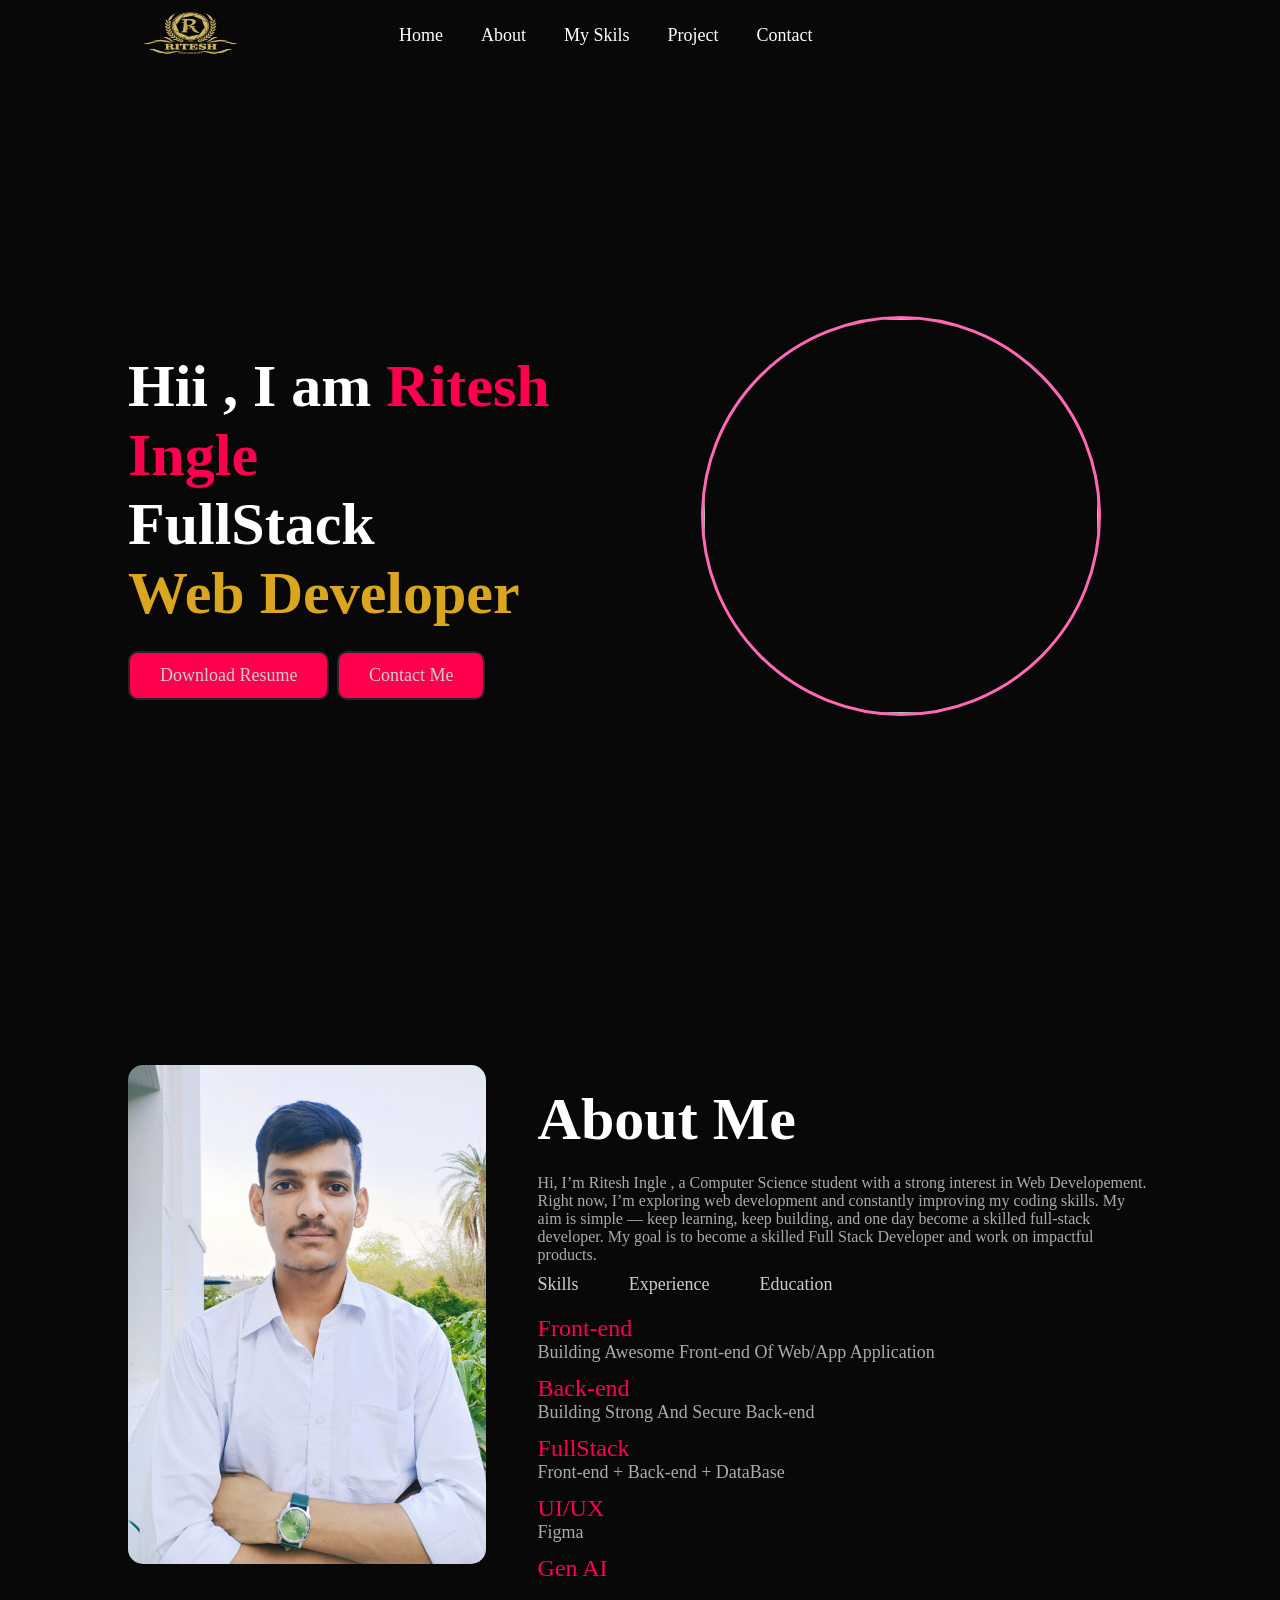
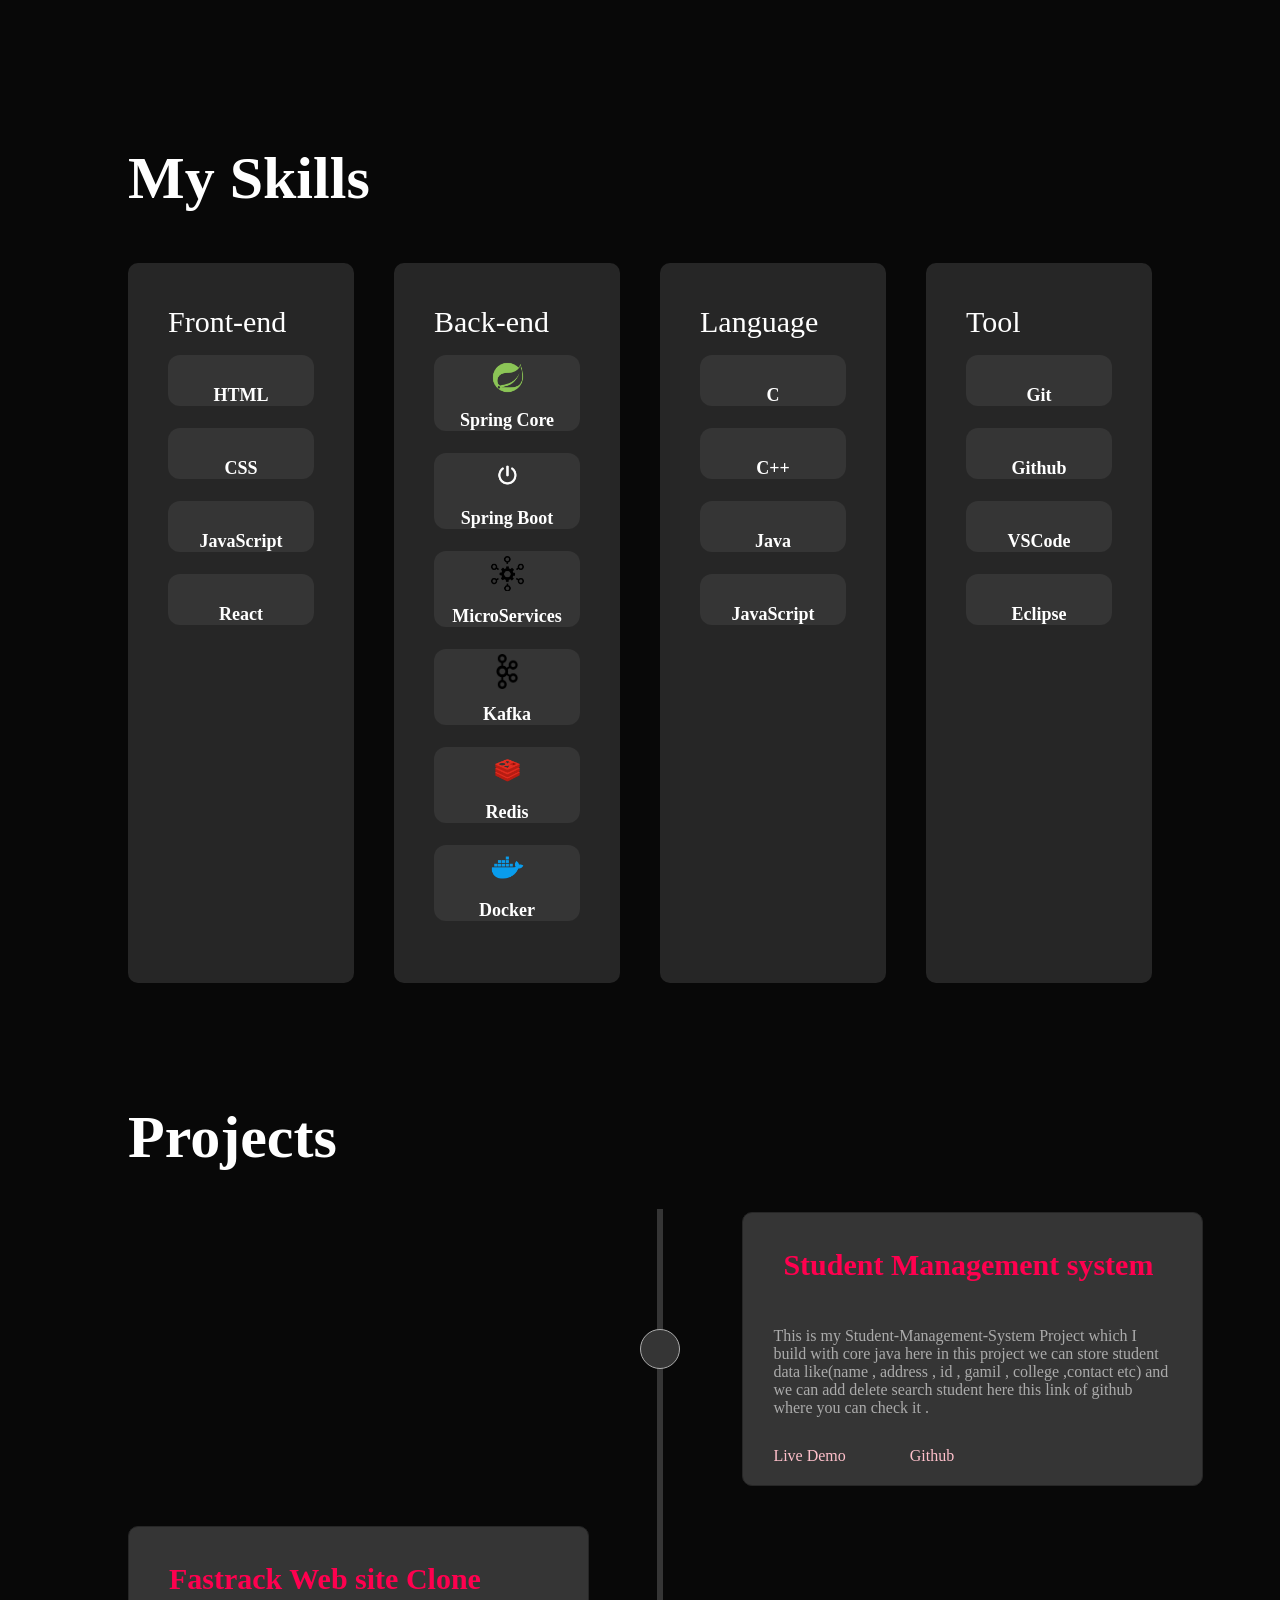
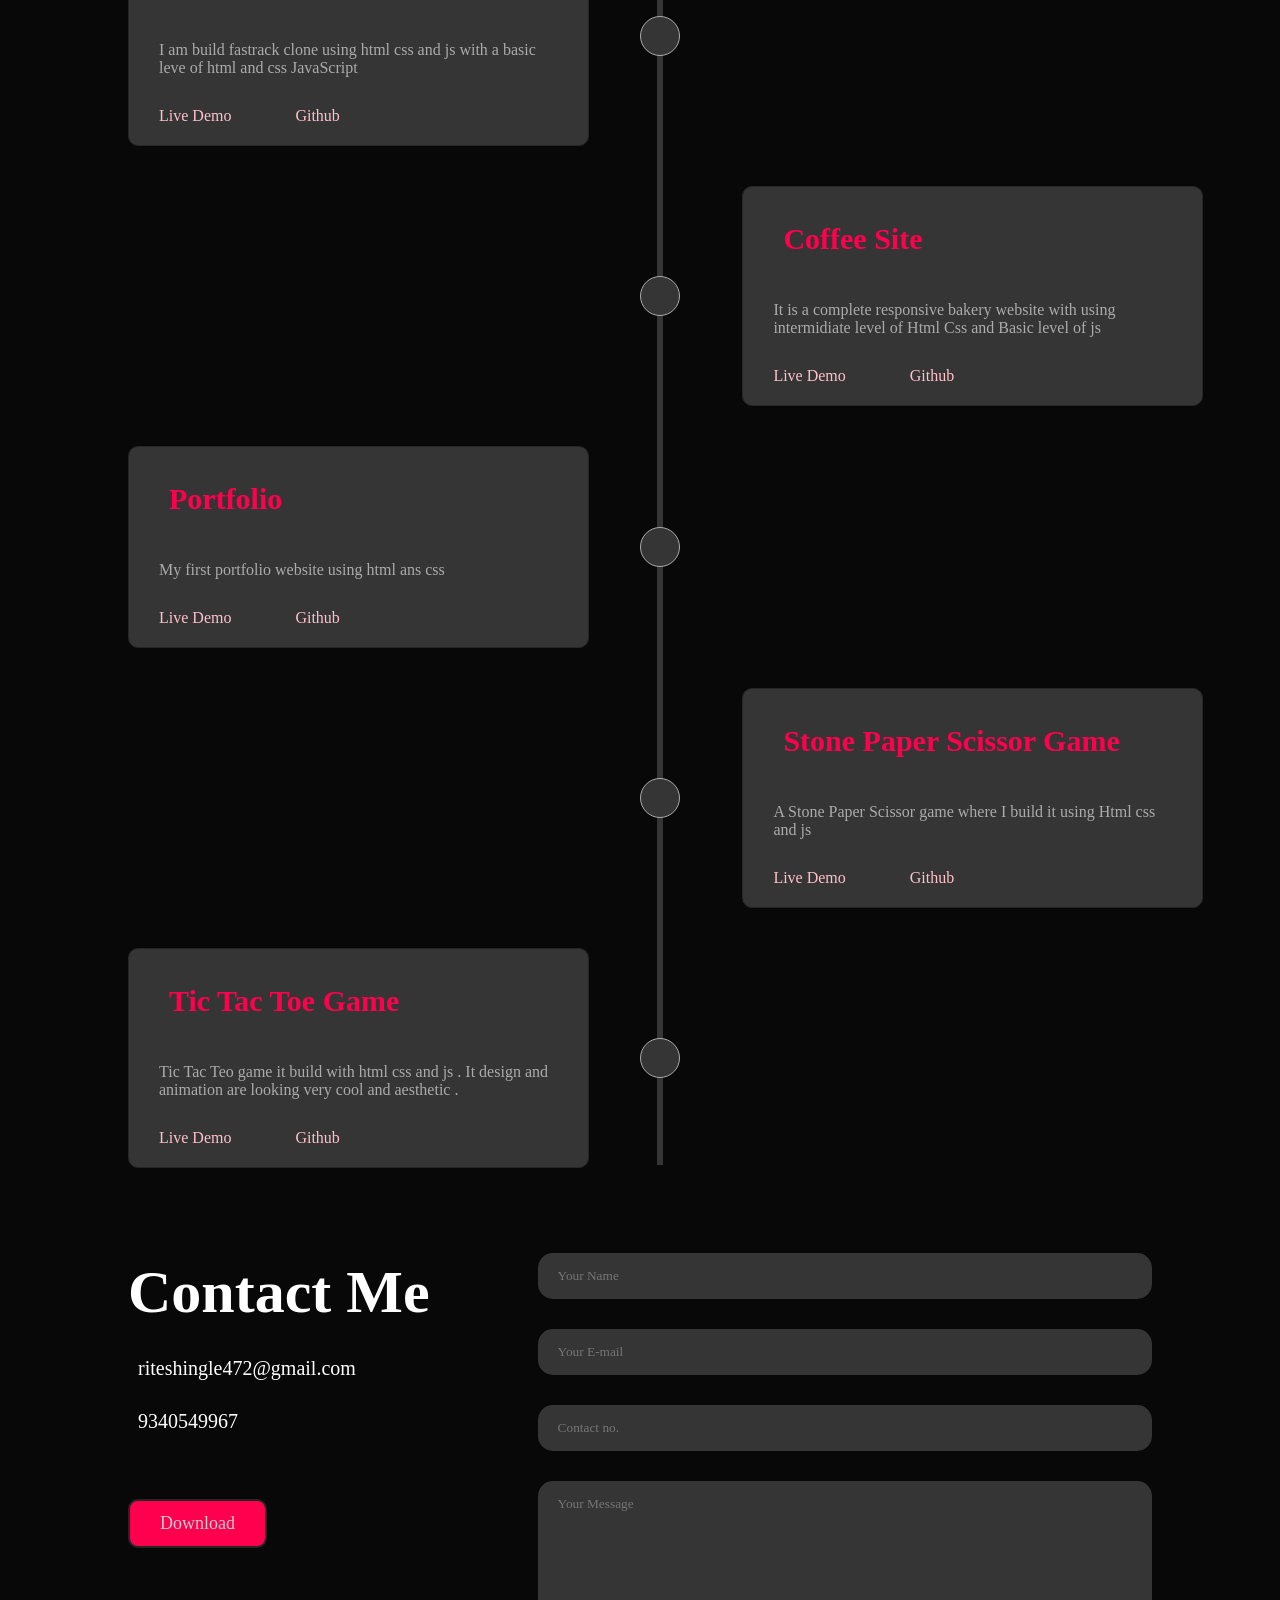
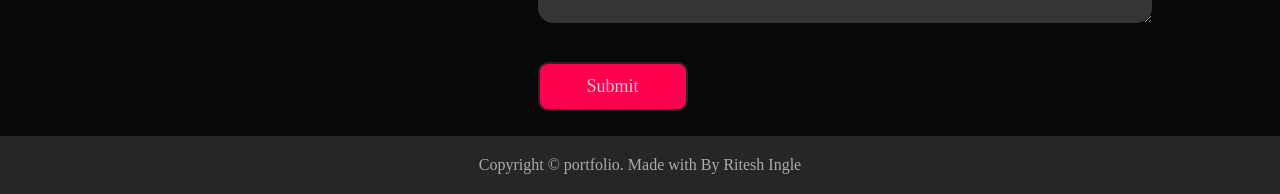
==== Index.html @ ca74f920 "Complete responsive portfolio" ====
<!DOCTYPE html>
<html lang="en">

<head>
    <meta charset="UTF-8">
    <meta name="viewport" content="width=device-width, initial-scale=1.0">
    <title>Ritesh Ingle Personal Portfolio</title>
    <link rel="stylesheet" href="style.css">
    <link rel="stylesheet" href="https://cdnjs.cloudflare.com/ajax/libs/font-awesome/7.0.0/css/all.min.css"
        integrity="sha512-DxV+EoADOkOygM4IR9yXP8Sb2qwgidEmeqAEmDKIOfPRQZOWbXCzLC6vjbZyy0vPisbH2SyW27+ddLVCN+OMzQ=="
        crossorigin="anonymous" referrerpolicy="no-referrer" />
</head>

<body class="dark">
    <header id="nav">
            <nav>
                <img src="images/logo.png" class="logo">
                <ul>
                    <i class="fa-solid fa-xmark hide" id="close-nav"></i>
                    <li><a href="#header">Home</a></li>
                    <li><a href="#about">About</a></li>
                    <li><a href="#skill">My Skils</a></li>
                    <li><a href="#projects">Project</a></li>
                    <li><a href="#contact">Contact</a></li>
                </ul>
                <button><i class="fa-solid fa-sun"></i></i class="fa-solid fa-moon"> <i></i></button>
                <div id="hamburger">
                    <i class="fa-solid fa-bars hide"></i>
                </div>
            </nav>
    </header>
    <!-- MAin content -->
    <main>
        <!-- ----------Front ---------- -->
        <div id="header">
            <div class="container">
                <div class="header-text">
                    <h1>Hii , I am <span>Ritesh Ingle</span><br>FullStack<span><br>Web Developer</span></h1>
                    <button class="btn">Download Resume</button>
                    <a href="#contact"><button class="btn">Contact Me</button></a>
                </div>
                <div class="photo">
                    <img src="images/user.jpg" alt="">
                </div>
            </div>
        </div>
        <!-- About -->
        <div id="about">
            <div class="container">
                <div class="row">
                    <div class="about-col-1" id="about-col-1">
                        <img src="images/u.jpg" alt="">
                    </div>
                    <div class="about-col-2">
                        <h1 class="sub-title">About Me</h1>
                        <p>Hi, I’m Ritesh Ingle , a Computer Science student with a strong interest in Web Developement. <br>
                            Right now, I’m exploring web development and constantly improving my coding skills. My aim is simple — keep learning, keep building, and one day become a skilled full-stack developer.
                            My goal is to become a skilled Full Stack Developer and work on impactful products.
                        </p>
                        <div class="tab-title" id="tab-title">
                            <p class="tab-links active-link" onclick="tabs('skills')">Skills</p>
                            <p class="tab-links" onclick="tabs('experience')">Experience</p>
                            <p class="tab-links" onclick="tabs('education')">Education</p>
                        </div>
                        <div class="tab-content" id="tab-content">
                            <ul id="skills" class="tab-hide active-tab">
                                <li><span>Front-end</span> <br> Building Awesome Front-end Of Web/App Application</li>
                                <li><span>Back-end </span><br> Building Strong And Secure Back-end</li>
                                <li><span>FullStack</span><br>Front-end + Back-end + DataBase</li>
                                <li><span>UI/UX</span><br> Figma</li>
                                <li><span>Gen AI</span><br></li>
                            </ul>
                            <ul id="experience" class="tab-hide">
                                <li><span>Learning</span></li>
                            </ul>
                            <ul id="education" class="tab-hide">
                                <li><span>Gaurav Vaibhav Higher Secondary School</span><br>10 <sup>th</sup> : 54%</li>
                                <li><span>Shri Ashoka Vidya Niketan</span><br> 12 <sup>th</sup> : 68%</li>
                                <li><span>Renaissance University</span> : BCA <br> CGPP : 8.1</li>
                            </ul>

                        </div>
                    </div>
                </div>

            </div>
        </div>

        <!-- ----------Skills------------- -->

        <div id="skill">
            <div class="container">
                <h1 class="sub-title">My Skills<h1>
                    <div class="skill-list">
                        <div class="skill-container">
                             <h2>Front-end <i class="fa-solid fa-code"></i></h2>
                            <div>
                                <i class="fa-brands fa-html5"></i>
                                <h3>HTML</h3>
                            </div>
                            <div>
                                <i class="fa-brands fa-css"></i>
                                <h3>CSS</h3>
                            </div>
                            <div>
                                <i class="fa-brands fa-square-js"></i>
                                <h3>JavaScript</h3>
                            </div>
                            <div>
                                <i class="fa-brands fa-react"></i>
                                <h3>React</h3>
                            </div>
                        </div>
                        <div class="skill-container">
                            <h2>Back-end <i class="fa-solid fa-laptop"></i></h2>
                            <div>
                                <img src="images/springcore.png" alt="">
                                <h3>Spring Core</h3>
                            </div>
                            <div>
                                <img src="images/springboot.png" alt="">
                                <h3>Spring Boot</h3>
                            </div>
                            <div>
                                <img src="images/microservices.png" alt="">
                                <h3>MicroServices</h3>
                            </div>
                            <div>
                                <img src="images/kafka-logo.png" alt="">
                                <h3>Kafka</h3>
                            </div>
                            <div>
                                <img src="images/redis.png" alt="">
                                <h3>Redis</h3>
                            </div>
                            <div>
                                <img src="images/docker.png" alt="">
                                <h3>Docker</h3>
                            </div>
                        </div>
                        <div class="skill-container">
                           <h2>Language <i class="fa-solid fa-laptop"></i></h2>
                            <div>
                                <i class="fa-brands fa-c"></i>
                                <h3>C</h3>
                            </div>
                            <div>
                                <i class="fa-solid fa-code"></i>
                                <h3>C++</h3>
                            </div>
                            <div>
                                <i class="fa-brands fa-java"></i>
                                <h3>Java</h3>
                            </div>
                             <div>
                                <i class="fa-brands fa-square-js"></i>
                                <h3>JavaScript</h3>
                            </div>
                        </div>
                        <div class="skill-container">
                            <h2>Tool <i class="fa-solid fa-laptop"></i></h2>
                            <div>
                                <i class="fa-brands fa-git-alt"></i>
                                <h3>Git</h3>
                            </div>
                            <div>
                                <i class="fa-brands fa-github"></i>
                                <h3>Github</h3>
                            </div>
                            <div>
                                <i class="fa-solid fa-code"></i>
                                <h3>VSCode</h3>
                            </div>
                            <div>
                                <i class="fa-solid fa-ellipsis"></i>
                                <h3>Eclipse</h3>
                            </div>
                         </div>
                    </div>
            </div>
        </div>

        <!-- --------------------Projects-------------------- -->

        <div id="projects">
            <div class="container">
                <h1 class="sub-title">Projects</h1>
                <div class="project-list">
                    <div class="time-line">
                        <div class="text-box left">
                            <h2>Student Management system</h2>
                            <p>This is my Student-Management-System Project which I build with core java here in this project we can store student data like(name , address , id , gamil , college ,contact etc) and we can add delete search student here this link of github where you can check it .
                            </p>
                            <a href="https://github.com/riteshingle472/Student-Management-System.git"><i class="fa-solid fa-arrow-up-right-from-square"></i> Live Demo</a>
                            <a href="https://github.com/riteshingle472/Student-Management-System.git"><i class="fa-brands fa-github"></i> Github</a>
                        </div>
                        <div class="circle"></div>
                    </div>
                    <div class="time-line">
                        <div class="text-box right">
                            <h2>Fastrack Web site Clone</h2>

                            <p>I am build fastrack clone using html css and js with a basic leve of html and css JavaScript</p>

                            <a href="https://github.com/riteshingle472/E-commerce-Website-Fastrack-Clone-Website-.git"></i> Live Demo</a>
                            <a href="https://github.com/riteshingle472/E-commerce-Website-Fastrack-Clone-Website-.git"><i
                                    class="fa-brands fa-github"></i> Github</a>
                        </div>
                        <div class="circle"></div>
                    </div>
                    <div class="time-line">
                        <div class="text-box left">
                            <h2>Coffee Site</h2>

                            <p>It is a complete responsive bakery website with using intermidiate level of Html Css and Basic level of js</p>

                            <a href="https://github.com/riteshingle472/Coffee-Site.git"><i class="fa-solid fa-arrow-up-right-from-square"></i> Live Demo</a>
                            <a href="https://github.com/riteshingle472/Coffee-Site.git"><i class="fa-brands fa-github"></i> Github</a>
                        </div>
                        <div class="circle"></div>
                    </div>
                    <div class="time-line">
                        <div class="text-box right">
                            <h2>Portfolio</h2>

                            <p>My first portfolio website using html ans css</p>

                            <a href="https://github.com/riteshingle472/My-Portfolio.git"><i class="fa-solid fa-arrow-up-right-from-square"></i> Live Demo</a>
                            <a href="https://github.com/riteshingle472/My-Portfolio.git"><i class="fa-brands fa-github"></i> Github</a>
                        </div>
                        <div class="circle"></div>
                    </div>
                    <div class="time-line">
                        <div class="text-box left">
                            <h2>Stone Paper Scissor Game</h2>

                            <p>A Stone Paper Scissor game where I build it using Html css and js</p>

                            <a href="https://github.com/riteshingle472/Stone-Paper-Scissor.git"><i class="fa-solid fa-arrow-up-right-from-square"></i> Live Demo</a>
                            <a href="https://github.com/riteshingle472/Stone-Paper-Scissor.git"><i class="fa-brands fa-github"></i> Github</a>
                        </div>
                        <div class="circle"></div>
                    </div>
                    <div class="time-line">
                        <div class="text-box right">
                            <h2>Tic Tac Toe Game</h2>

                            <p>Tic Tac Teo game it build with html css and js . It design and animation are looking very cool and aesthetic .</p>

                            <a href="https://github.com/riteshingle472/Tic-Tac-Toe.git"><i class="fa-solid fa-arrow-up-right-from-square"></i> Live Demo</a>
                            <a href="https://github.com/riteshingle472/Tic-Tac-Toe.git"><i
                                    class="fa-brands fa-github"></i> Github</a>
                        </div>
                        <div class="circle"></div>
                    </div>
                </div>
            </div>
        </div>

        <!-- ----------------Contact Form --------------------- -->

        <div class="contact" id="contact">
            <div class="container">
                <div class="row">
                    <div class="contact-left">
                        <h1 class="sub-title">Contact Me</h1>
                        <p><i class="fa-solid fa-envelope"></i> riteshingle472@gmail.com</p>
                        <p><i class="fa-solid fa-phone"></i> 9340549967</p>
                        <div class="social-icon">
                            <a href="https://www.linkedin.com/feed/"><i class="fa-brands fa-square-linkedin"></i></a>
                            <a href="https://web.whatsapp.com"><i class="fa-brands fa-whatsapp"></i></a>
                            <a href="https://www.instagram.com/ritesh_ingle_07?igsh=MWE0OXI2emFia21sMA=="><i class="fa-brands fa-instagram"></i></a>
                            <a href="https://github.com/riteshingle472"><i class="fa-brands fa-github"></i></a>
                        </div>
                        <a href="" download><button class="btn">Download</button></a>
                    </div>
                    <div class="contact-right">
                        <form action="">
                            <input type="text" name="Name" placeholder="Your Name " id="name" required>
                            <small class="error" id="nameErr"></small>

                            <input type="email" name="Email" placeholder="Your E-mail" id="email">
                            <small class="error" id="emailErr"  style="display: none;"></small>

                            <input type="number" name="Number" placeholder="Contact no." id="phoneNumber" required>
                            <small class="error" id="numberErr" ></small>

                            <textarea name="Message" rows="7" placeholder="Your Message" required></textarea>
                            <input type="submit" class="btn subbtn">
                        </form>
                    </div>
                </div>
            </div>
        </div>

        <!-- ------------------Copyright----------------------- -->
        <div class="copy">
            <p>Copyright &copy portfolio. Made with <i class="fa-solid fa-heart"></i> By Ritesh Ingle</p>
        </div>
    </main>
    <script src="script.js"></script>
</body>

</html>
---- style.css ----
* {
    margin: 0;
    padding: 0;
    box-sizing: border-box;
    font-family: 'Poppins', 'sans-serif';
}

html {
    background-color: var(--black-clr);
    /* background-color: var(--beige-clr); */
    color: var(--white-clr);
    scroll-behavior: smooth;
}

:root {
    --white-clr: #ffffff;
    --light-red: #ff004f;
    --dark-light-red: #ff0000;
    --light-gray: #ababab;
    --ultra-light-gray: #cdcdcd;
    --mid-blcak: #262626;
    --black-clr: #080808;
    --mid-gray: #353535;
    --mid-white: #cdcdcd;
    --neutral-black: #202024;


    /*  */


    --beige-clr: #F8F1D1;
    --dark-beige: #9F8C76;
    --skill-dark-beige: #fcddbf76;
    --sub-title: #a95a00;
    --tab-title: #b77122;
    --about-span: #ba7d21;
    --contact-left: #cfb92be5;
    --skill-experience-education: #ffa633;
    --contact-right: #ffe1b6;
}

.container {
    padding: 10px 10%;
}

nav {
    position: fixed;
    width: 100%;
    top: 0;
    left: 0%;
    display: flex;
    align-items: center;
    text-align: center;
    justify-content: space-evenly;
    flex-wrap: wrap;
    background-color: var(--black-clr);
    z-index: 1000;
    scroll-margin-top: 20px;
    padding: 0 0%;
}

.logo {
    width: 95px;
    height: 70px;
}

nav button{
    color: var(--white-clr);
    font-size: 24px;
    padding: 10px;
    border: none;
    background-color: transparent;
    border-radius: 50%;

}
nav button:hover{
    background-color: #ffffff23;
    border-radius: 50%;
}

nav ul li {
    display: inline-block;
    list-style: none;
    margin: 10px 17px;
    position: relative;
}

nav ul li a {
    text-decoration: none;
    color: #fff;
    font-size: 18px;
}

nav ul li::after {
    content: '';
    width: 0%;
    position: absolute;
    left: 0;
    bottom: -6px;
    background: var(--light-red);
    height: 2px;
    transition: 0.3s;
}

nav ul li:hover::after {
    width: 100%;
    color: var(--light-red);
}

#header {
    width: 100%;
    padding: 80px 0;
    margin: 5px 0 0 0;
}

#header .container {
    display: flex;
    flex-direction: row;
    justify-content: space-between;
    align-items: center;
    height: 90vh;
}

.photo {
    height: 400px;
    width: 400px;
    border: 3px solid hotpink;
    border-radius: 50%;
    margin-right: 5%;
    margin-top: 5%;
    margin-left: 2%;
    transition: 10s ease-in-out;
}

.photo img {
    width: 100%;
    height: 100%;
    overflow: hidden;
    border-radius: 50%;
    object-fit: cover;
    object-position: center;
}

.header-text {
    flex-basis: 45%;
    margin-top: 5%;
    font-size: 30px;
}

.header-text h1 {
    font-size: 60px;
    margin-top: 20px;
}

.header-text h1 span:nth-child(3) {
    color: goldenrod;
}

.header-text h1 span:nth-child(1) {
    color: var(--light-red);
}

.btn {
    font-size: 18px;
    padding: 12px 30px;
    margin-top: 5%;
    border-radius: 10px;
    background-color: var(--light-red);
    color: var(--ultra-light-gray);
    border: 2px solid var(--mid-blcak);
    cursor: pointer;
}

.btn:hover {
    background-color: var(--mid-gray);
    color: var(--light-red);

}

/* About */
#about {
    padding: 80px 0;
    color: var(--light-gray);
}

.row {
    display: flex;
    justify-content: space-between;
    flex-wrap: wrap;
}

.about-col-1 {
    flex-basis: 35%;
}

.about-col-1 img {
    width: 100%;
    border-radius: 15px;
}

.about-col-2 {
    flex-basis: 60%;
}

.sub-title {
    font-size: 60px;
    margin: 20px 0 20px 0;
    font-weight: 600;
    color: var(--white-clr);
}

.tab-title {
    display: flex;
    margin: 10px 0 20px 0;
}

.tab-links {
    margin-right: 50px;
    cursor: pointer;
    font-size: 18px;
    position: relative;
    color: var(--mid-white);
}

.tab-links::after {
    content: '';
    position: absolute;
    width: 0%;
    height: 2px;
    left: 0;
    bottom: -6px;
    transition: 0.3s;
    background: var(--light-gray);
}

.tab-links:hover::after {
    width: 100%;
}

.tab-content ul li {
    list-style: none;
    font-size: 18px;
    margin: 12px 0;
}

.tab-content ul li span {
    color: var(--light-red);
    font-size: 24px;
    font-weight: 500;
}

.tab-hide {
    display: none;
}

.active-tab {
    display: block;
}

/* ---------Skills-------------- */
#skill {
    padding: 30px 0;
    scroll-margin-top: 20px;
    min-height: 100vh;
}

#skill p {
    font-size: 14px;
    font-weight: 200;
}

.skill-list {
    display: grid;
    grid-template-columns: repeat(auto-fit, minmax(225px, 1fr));
    grid-gap: 40px;
    margin-top: 50px;
}

.skill-container {
    background-color: #262626;
    padding: 40px;
    font-size: 10px;
    font-weight: 300;
    border-radius: 10px;
    transition: all .4s ease-in-out;
}

.skill-container i {
    font-size: 32px;
    margin-bottom: 30px;
}

.skill-container a {
    margin-top: 15px;
    text-decoration: none;
    font-size: 12px;
    color: var(--light-red);
    display: inline-block;
}

.skill-container h2 {
    margin-bottom: 15px;
    font-size: 30px;
    font-weight: 300;
}

.skill-container:hover {
    transform: translateY(-15px);
}

.skill-container div {
    display: flex;
    flex-direction: column;
    gap: 0;
    justify-content: center;
    align-items: center;
    text-align: center;
    margin-bottom: 22px;
    border-radius: 12px;
    background-color: var(--mid-gray);
}

.skill-container div h3 {
    font-size: 18px;
}

.skill-container div i {
    transform: translateY(10px);
}

.skill-container div img {
    background-position: center;
    background-size: contain;
    height: 35px;
    margin: 5px 0 15px 0;
}

.skill-container div:hover {
    background-color: var(--mid-white);
    border: 1px solid #bcbcbc;
}

/* ---------------Projects------------------- */
#projects {
    padding: 50px 0;
}

.project-list {
    width: 100%;
    height: 100%;
    position: relative;
}

.left {
    left: 0;
}

.right {
    left: 60%;
}

.text-box {
    position: relative;
    overflow: hidden;
    background-color: var(--mid-gray);
    border: 1px solid var(--mid-blcak);
    border-radius: 10px;
    width: 45%;
    margin: 40px 0 0 0;
}

.text-box h2 {
    font-size: 30px;
    margin: 25px 10px;
    color: var(--light-red);
    padding: 10px 30px;
}

.text-box p {
    padding: 10px 30px;
    color: var(--light-gray);
}

.text-box a {
    text-align: center;
    padding: 20px 30px;
    text-decoration: none;
    color: pink;
    display: inline-block;
}

.time-line {
    position: relative;
}

.project-list::after {
    content: '';
    height: 100%;
    width: 6px;
    position: absolute;
    top: 0;
    left: 52%;
    background-color: var(--mid-gray);
    margin: -3px;
    z-index: 1;
}

.circle {
    width: 40px;
    height: 40px;
    border-radius: 50%;
    text-align: center;
    position: absolute;
    left: 52%;
    top: 50%;
    transform: translate(-50%, -50%);
    border: 1px solid var(--light-gray);
    background-color: var(--mid-gray);
    z-index: 2;
}

/* Conatct Left */

.contact-left {
    flex-basis: 35%;
}

.contact-right {
    flex-basis: 60%;
}

.contact-left p {
    font-size: 20px;
    display: flex;
    align-items: center;
    margin-top: 30px;
}

.contact-left p i {
    color: var(--light-red);
    margin-right: 10px;
    font-size: 22px;
}

.social-icon {
    margin: 30px 0 0 0;
}

.social-icon a {
    text-decoration: none;
    margin-right: 20px;
    color: var(--light-gray);
    display: inline-block;
    font-size: 28px;
    transition: .8s ease-in-out;
}

.social-icon a:hover {
    color: var(--light-red);
    transform: translateY(-10px);
}

.contact-right form {
    width: 100%;
}

form input,
form textarea {
    width: 100%;
    color: var(--mid-white);
    outline: none;
    margin: 15px 0;
    padding: 15px 20px;
    border: 0;
    border-radius: 15px;
    background-color: var(--mid-gray);
}

.contact.container {
    background-color: var(--mid-blcak);
}

.subbtn {
    width: 150px;
    cursor: pointer;
    margin-top: 20px;
}

/* Copy Right */

.copy {
    width: 100%;
    text-align: center;
    padding: 20px 0;
    color: var(--light-gray);
    background-color: var(--mid-blcak);
}

.copy i {
    color: var(--light-red);
}

img {
    max-width: 100%;
    height: auto;
}

#about,
#skill,
#projects,
#contact,
#header {
    scroll-margin-top: 30px;
    /* nav height ke barabar */
}


/* Css for Small screen */
nav .hide {
    display: none;
}

@media only screen and (max-width:600px) {
    nav .hide {
        display: block;
        font-size: 24px;
    }

    nav {
        display: flex;
        justify-content: space-between;
        padding: 0 30px; 
        width: 100%; 
        padding: 0 8%;
    }
    nav ul li::after {
    content: '';
    width: 0%;
    position: absolute;
    left: 0;
    bottom: -6px;
    background: var(--light-red);
    height: 2px;
    transition: 0.3s;
}

nav ul li:hover::after {
    width: 100%;
    color: var(--light-red);
}

    nav ul {
        background-color: var(--light-red);
        position: fixed;
        top: 0;
        right: -200px;
        padding-top: 0px;
        width: 200px;
        height: 100%;
        z-index: 2;

    }

    nav ul li {
        padding-top: 50px;
        display: block;
        position: relative;
    }

    nav ul .hide {
        position: absolute;
        top: 2%;
    }

    .logo {
        height: 50px;
        width: 75px;
    }

    .navUlToggle {
        background-color: gold;
    }

    .sub-title {
        font-size: 30px;
    }

}

/* Togle Light theme Class */

.navToggle {
    background-color: var(--dark-beige);
}

.navToggleA {
    color: var(--black-clr);
}

.sub-titleToggle {
    color: var(--sub-title);
}

.tab-linksToggle {
    color: var(--skill-experience-education);
}

.tab-contentToggleAboutSpan {
    color: var(--about-span) !important;
}

.skill-containerToggle {
    background-color: var(--skill-dark-beige);
}

.text-boxToggle {
    background-color: #ebcca3;
}

.contact-leftToggleI:hover {
    color: #ffa633 !important;
}

.contact-leftToggleI {
    color: var(--light-red);
}

.contact-rightToggle {
    background-color: var(--contact-right) !important;
    color: var(--black-clr) !important;
}

.light {
    background-color: #F8F1D1;
}

.skill-containerDivToggle:hover {
    background-color: #fff2d06f !important;
    color: var(--about-span) !important;
}

.skill-containerDefaultH2Toggle {
    color: var(--dark-light-red);
}

.skill-containerDefaultDivToggle {
    color: #000000c9 !important;
    background-color: #fff1c470 !important;
    border: 1px solid #f9e6a9;
}

.text-boxToggleA {
    color: var(--tab-title) !important;
}

.text-boxToggleP {
    color: var(--neutral-black) !important;
}

.copyToggle {
    background-color: #ffec978b;
}

.btnToggle {
    color: var(--sub-title);
    background-color: #f7d263 !important;
    border: none;
}

.header-textH1Toggle {
    color: silver !important;
}


/* Only nav bar */
@media only screen and (max-width:500px) {
    nav ul li {
        padding: 50px 7px;
        /* margin: auto; */
    }

    nav ul li a {
        font-size: 14px;
    }
}

@media only screen and (max-width:750px) {
    #about .row {
        flex-direction: column;
        align-items: stretch;
    }

    #about .about-col-1,
    #about .about-col-2 {
        flex-basis: 100%;
        max-width: 100%;
    }

    #about .about-col-1 {
        margin-bottom: 20px;
    }

    #about .about-col-1 img {
        width: 100%;
        display: block;
        max-width: 100%;
        height: auto;
    }
}

@media only screen and (max-width:725px) {
    .time-line {
        position: relative;
    }

    .project-list::after {
        content: '';
        height: 100%;
        width: 6px;
        position: absolute;
        top: 0;
        left: 0%;
        background-color: var(--mid-gray);
        margin: -3px;
        z-index: 1;
    }

    .text-box {
        width: 100% !important;
    }

    .left,
    .right {
        left: 10% !important;
    }

    .circle {
        width: 40px;
        height: 40px;
        border-radius: 50%;
        text-align: center;
        position: absolute;
        left: 0%;
        top: 50%;
        transform: translate(-50%, -50%);
        border: 1px solid var(--light-gray);
        background-color: var(--mid-gray);
        z-index: 2;

    }
}

@media only screen and (max-width: 798px) {

    .contact-left,
    .contact-right {
        flex-basis: 100%;
    }

    .header-text h1 {
        font-size: 24px;
    }

    .header-text .btn {
        padding: 12px 20px;
        font-size: 14px;
    }

}

@media only screen and (max-width: 930px) {
    .header-text {
        order: 2;
    }

    #header .container {
        flex-direction: column;
    }

    #header {
        height: 100vh;
    }

    .header-text h1 {
        font-size: 32px;
        margin-bottom: 12px;
    }

    .header-text {
        margin: 7% 0 0% 0;
    }

    .header-text .btn {
        padding: 12px 25px;
        font-size: 16px;
    }

    .photo img {
        width: 100%;
        height: 100%;
        object-fit: cover;
        object-position: center;
    }

    .photo {
        width: 350px;
        height: 350px;
    }

    #header .btn {
        margin-top: 0%;
    }
}
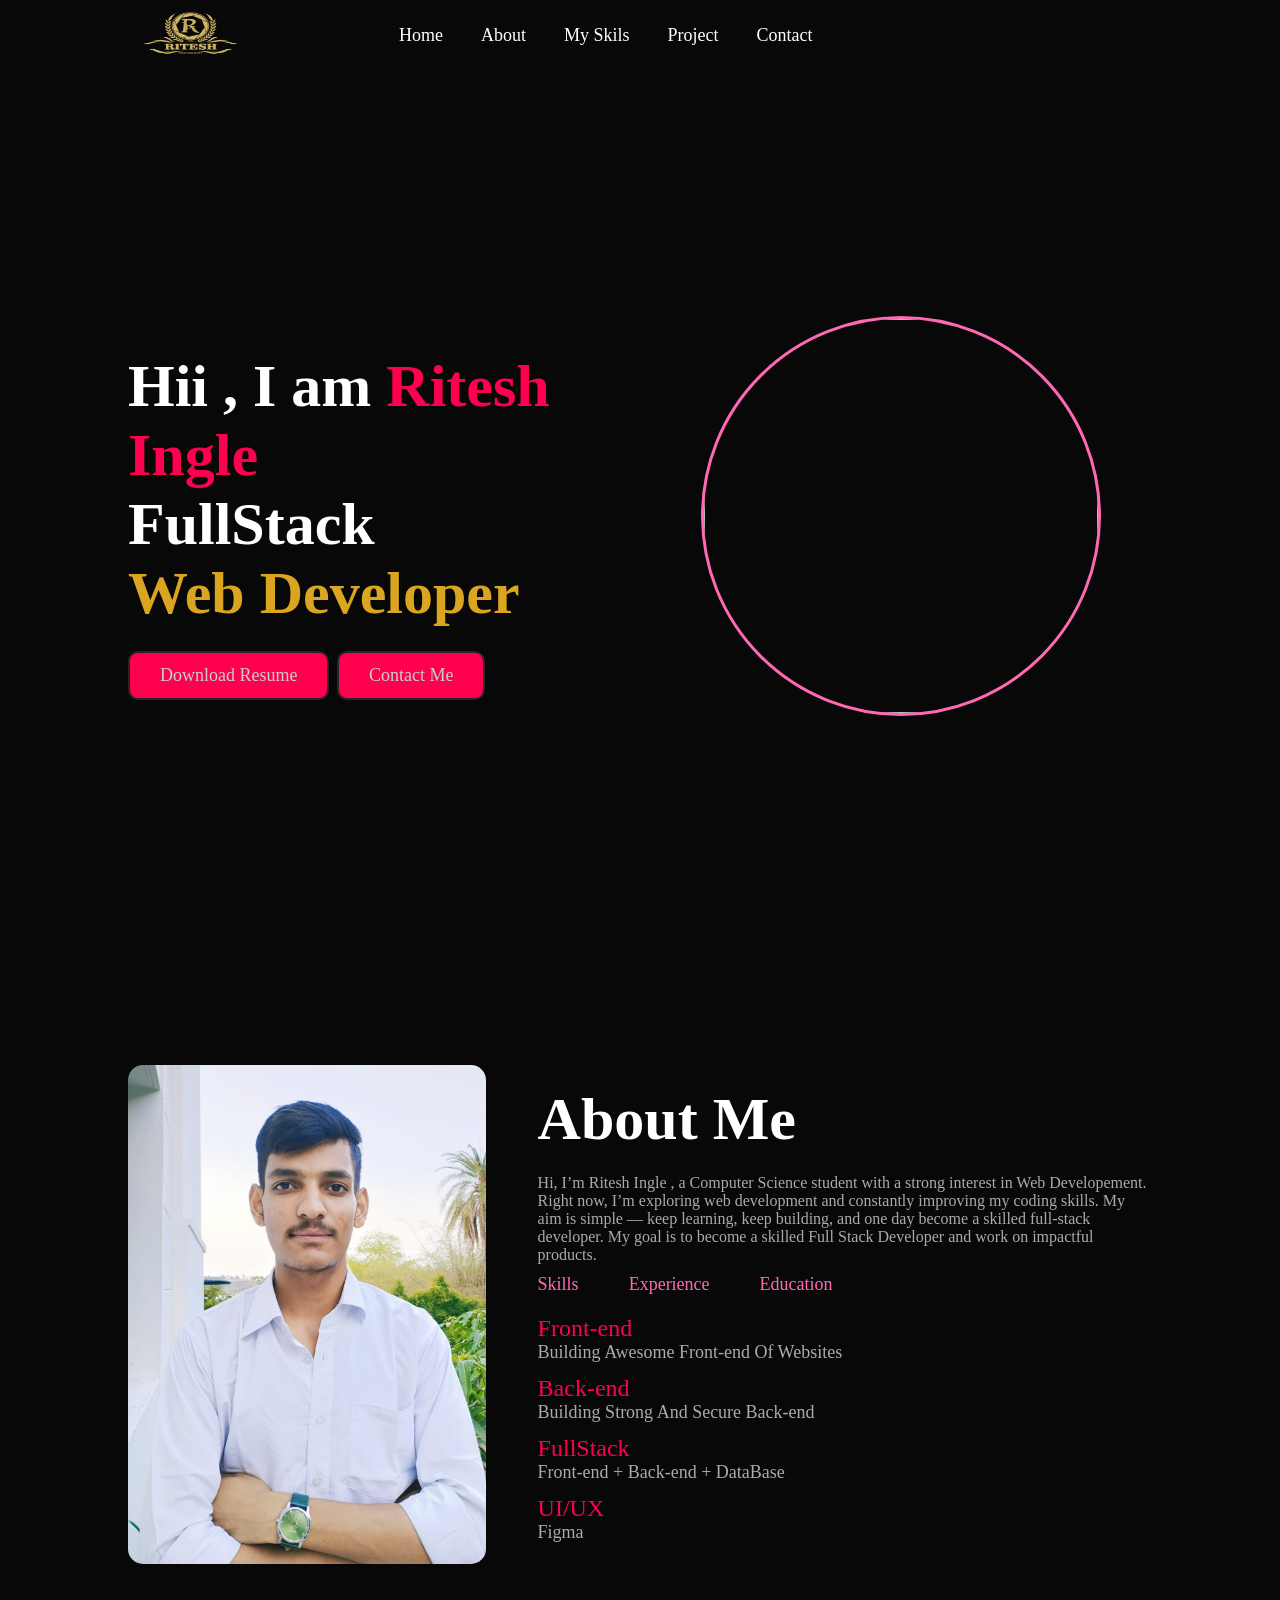
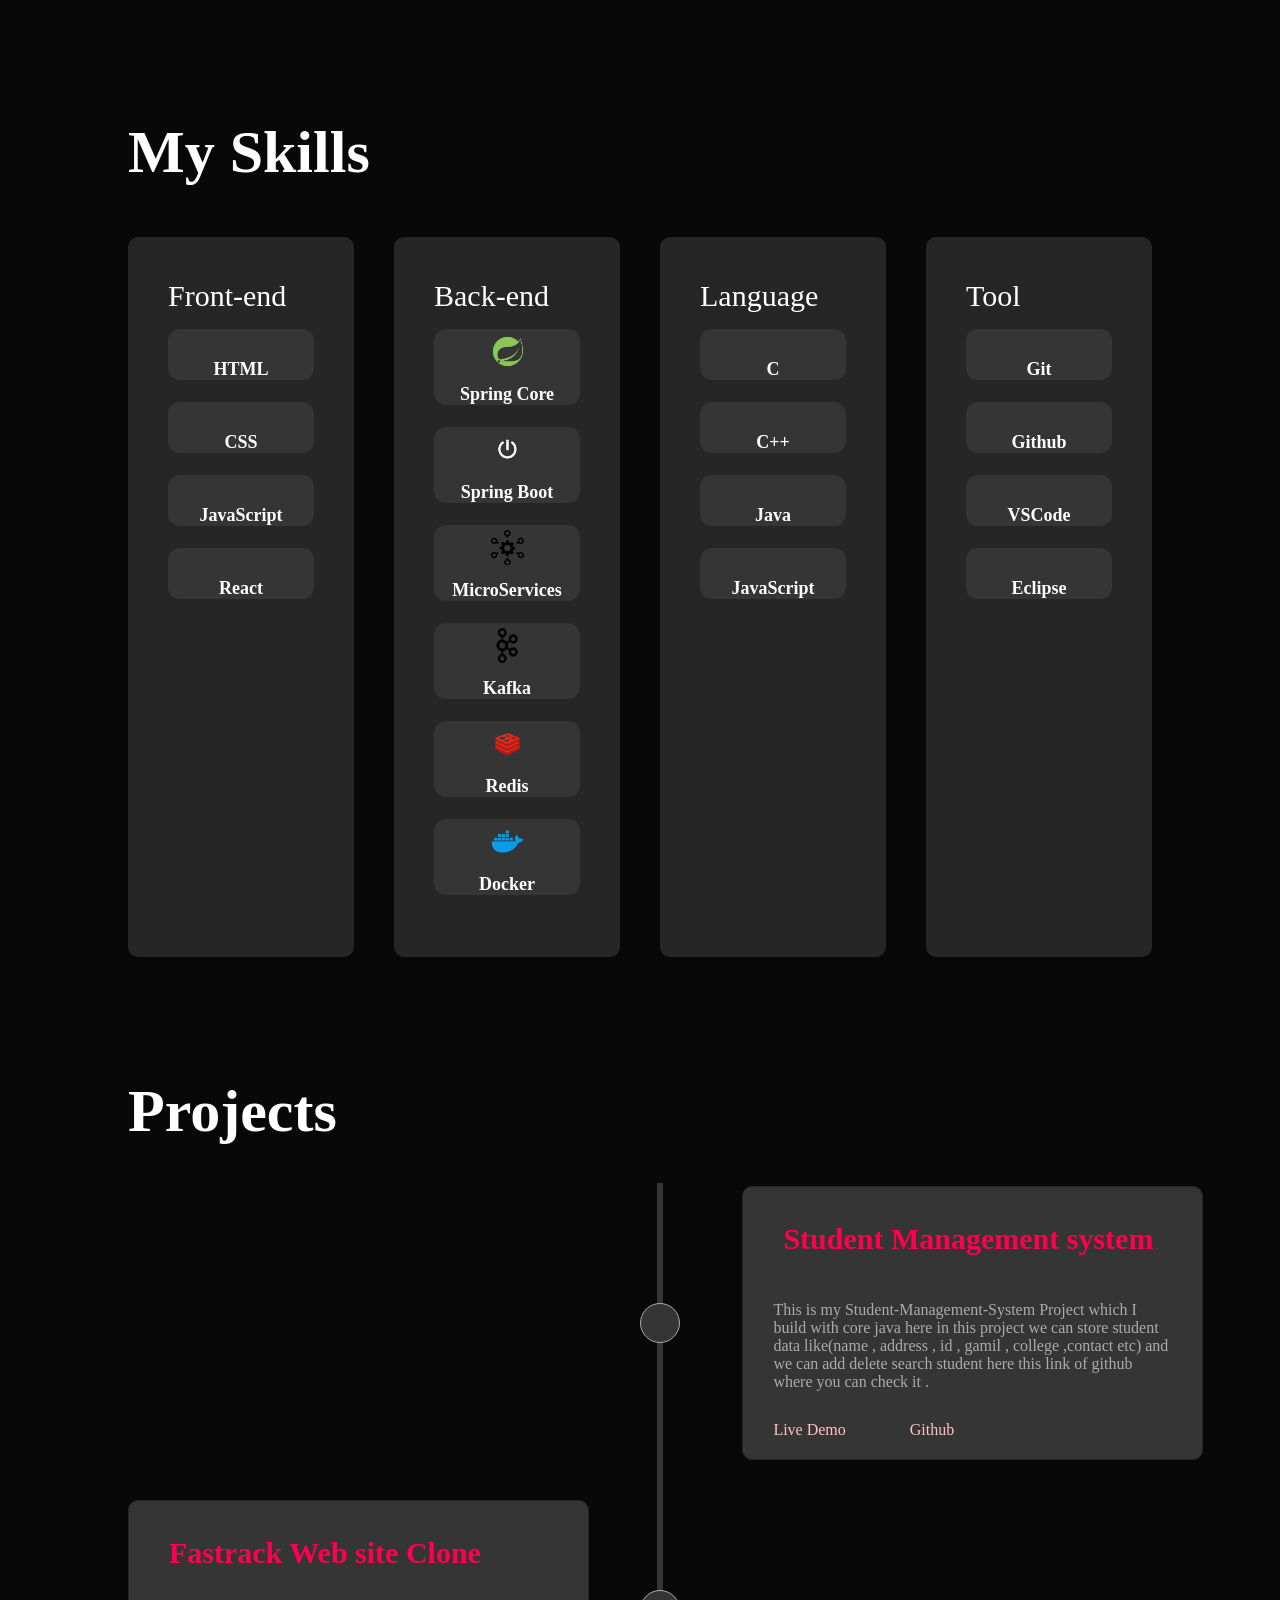
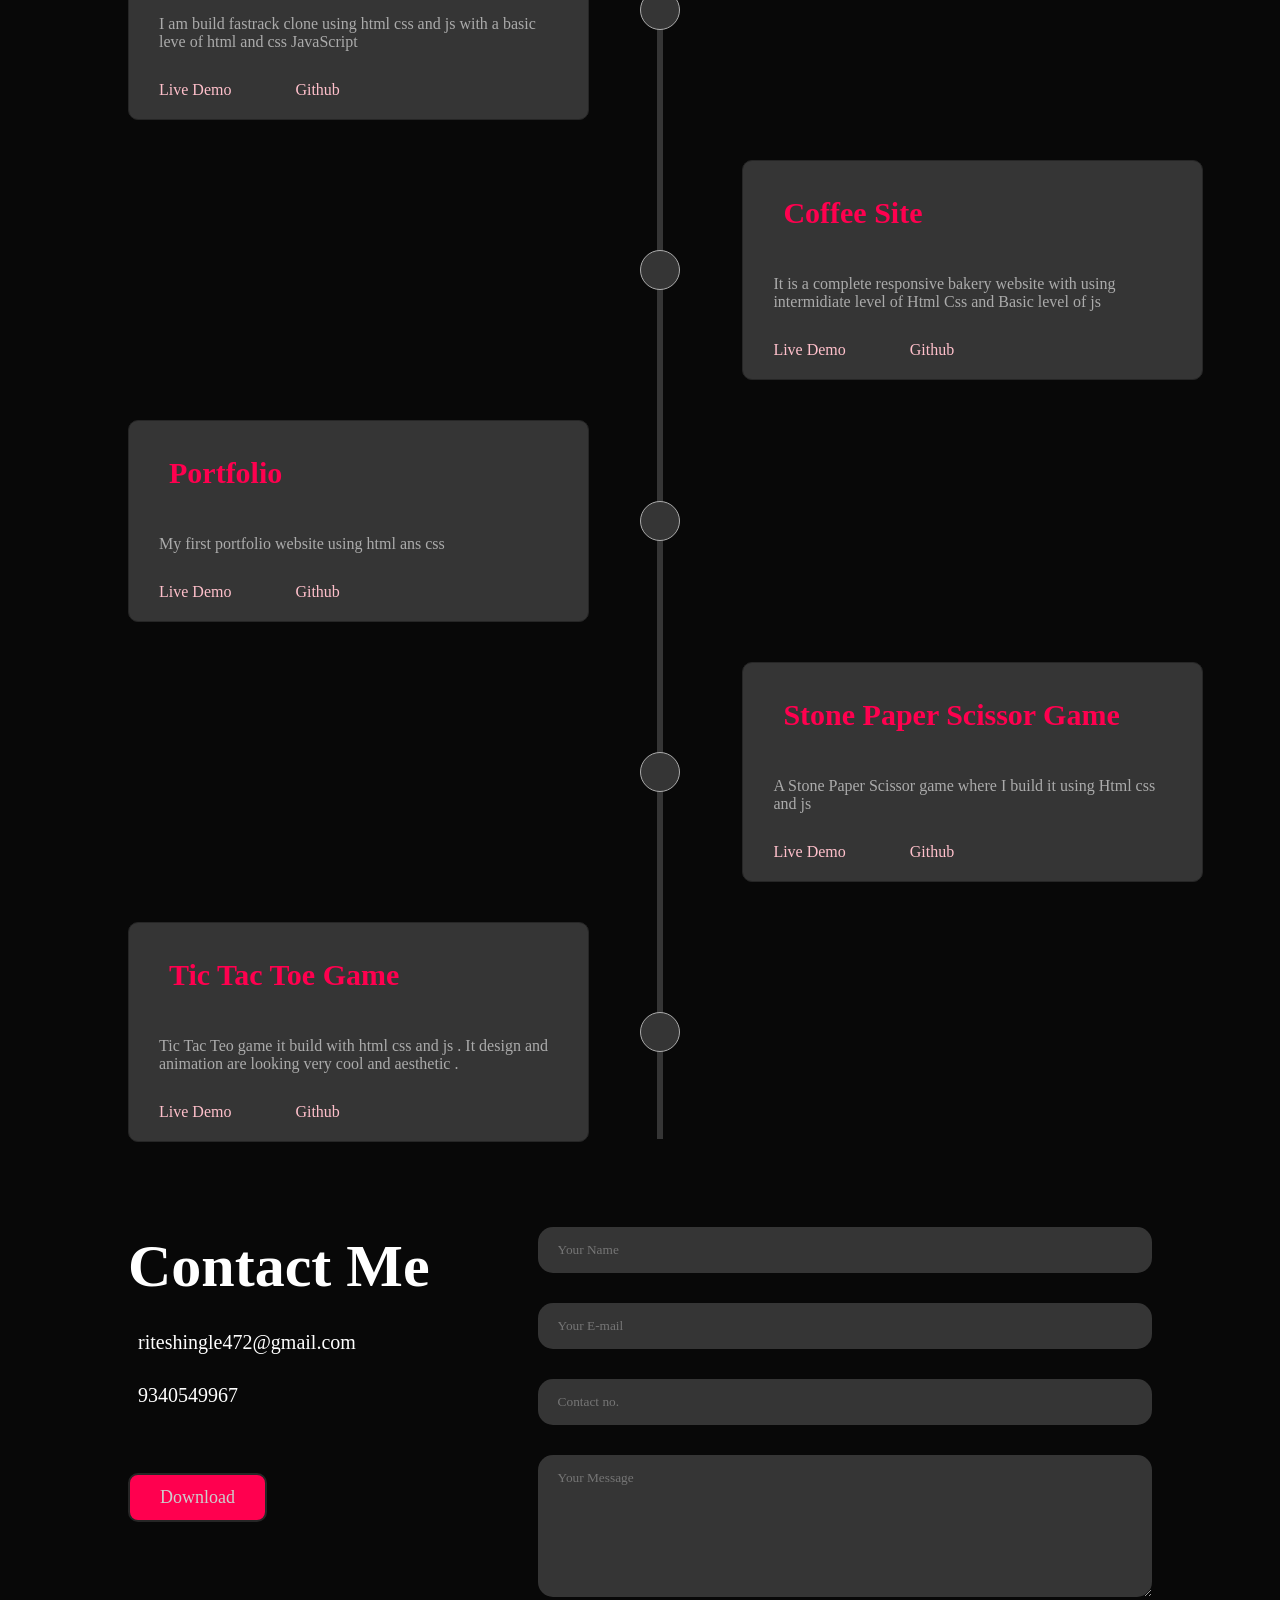
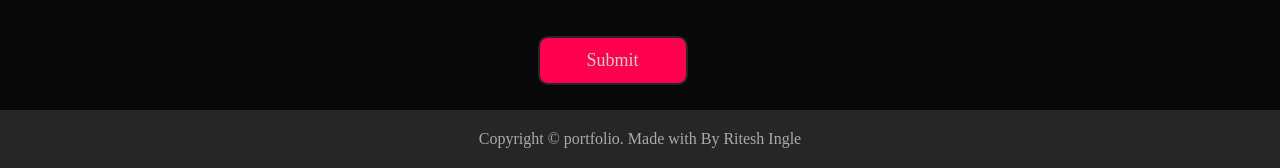
==== commit 3c2b770b: "Fixed Bugs" ====
--- a/Index.html
+++ b/Index.html
@@ -13,21 +13,23 @@
 
 <body class="dark">
     <header id="nav">
-            <nav>
-                <img src="images/logo.png" class="logo">
-                <ul>
-                    <i class="fa-solid fa-xmark hide" id="close-nav"></i>
-                    <li><a href="#header">Home</a></li>
-                    <li><a href="#about">About</a></li>
-                    <li><a href="#skill">My Skils</a></li>
-                    <li><a href="#projects">Project</a></li>
-                    <li><a href="#contact">Contact</a></li>
-                </ul>
-                <button><i class="fa-solid fa-sun"></i></i class="fa-solid fa-moon"> <i></i></button>
-                <div id="hamburger">
-                    <i class="fa-solid fa-bars hide"></i>
-                </div>
-            </nav>
+        <nav>
+            <img src="images/logo.png" class="logo">
+            <i class="fa-solid fa-xmark close-nav" id="close-nav"></i>
+            <ul>
+                <li><a href="#header">Home</a></li>
+                <li><a href="#about">About</a></li>
+                <li><a href="#skill">My Skils</a></li>
+                <li><a href="#projects">Project</a></li>
+                <li><a href="#contact">Contact</a></li>
+            </ul>
+            <button>
+                <i class="fa-solid fa-sun"></i>
+            </button>
+            <div id="hamburger">
+                <i class="fa-solid fa-bars hide"></i>
+            </div>
+        </nav>
     </header>
     <!-- MAin content -->
     <main>
@@ -53,8 +55,10 @@
                     </div>
                     <div class="about-col-2">
                         <h1 class="sub-title">About Me</h1>
-                        <p>Hi, I’m Ritesh Ingle , a Computer Science student with a strong interest in Web Developement. <br>
-                            Right now, I’m exploring web development and constantly improving my coding skills. My aim is simple — keep learning, keep building, and one day become a skilled full-stack developer.
+                        <p>Hi, I’m Ritesh Ingle , a Computer Science student with a strong interest in Web Developement.
+                            <br>
+                            Right now, I’m exploring web development and constantly improving my coding skills. My aim
+                            is simple — keep learning, keep building, and one day become a skilled full-stack developer.
                             My goal is to become a skilled Full Stack Developer and work on impactful products.
                         </p>
                         <div class="tab-title" id="tab-title">
@@ -64,11 +68,10 @@
                         </div>
                         <div class="tab-content" id="tab-content">
                             <ul id="skills" class="tab-hide active-tab">
-                                <li><span>Front-end</span> <br> Building Awesome Front-end Of Web/App Application</li>
+                                <li><span>Front-end</span> <br> Building Awesome Front-end Of Websites</li>
                                 <li><span>Back-end </span><br> Building Strong And Secure Back-end</li>
                                 <li><span>FullStack</span><br>Front-end + Back-end + DataBase</li>
                                 <li><span>UI/UX</span><br> Figma</li>
-                                <li><span>Gen AI</span><br></li>
                             </ul>
                             <ul id="experience" class="tab-hide">
                                 <li><span>Learning</span></li>
@@ -76,7 +79,7 @@
                             <ul id="education" class="tab-hide">
                                 <li><span>Gaurav Vaibhav Higher Secondary School</span><br>10 <sup>th</sup> : 54%</li>
                                 <li><span>Shri Ashoka Vidya Niketan</span><br> 12 <sup>th</sup> : 68%</li>
-                                <li><span>Renaissance University</span> : BCA <br> CGPP : 8.1</li>
+                                <li><span>Renaissance University</span> : BCA <br> CGPA : 8.1</li>
                             </ul>
 
                         </div>
@@ -91,92 +94,92 @@
         <div id="skill">
             <div class="container">
                 <h1 class="sub-title">My Skills<h1>
-                    <div class="skill-list">
-                        <div class="skill-container">
-                             <h2>Front-end <i class="fa-solid fa-code"></i></h2>
-                            <div>
-                                <i class="fa-brands fa-html5"></i>
-                                <h3>HTML</h3>
+                        <div class="skill-list">
+                            <div class="skill-container">
+                                <h2>Front-end <i class="fa-solid fa-code"></i></h2>
+                                <div>
+                                    <i class="fa-brands fa-html5"></i>
+                                    <h3>HTML</h3>
+                                </div>
+                                <div>
+                                    <i class="fa-brands fa-css"></i>
+                                    <h3>CSS</h3>
+                                </div>
+                                <div>
+                                    <i class="fa-brands fa-square-js"></i>
+                                    <h3>JavaScript</h3>
+                                </div>
+                                <div>
+                                    <i class="fa-brands fa-react"></i>
+                                    <h3>React</h3>
+                                </div>
                             </div>
-                            <div>
-                                <i class="fa-brands fa-css"></i>
-                                <h3>CSS</h3>
+                            <div class="skill-container">
+                                <h2>Back-end <i class="fa-solid fa-laptop"></i></h2>
+                                <div>
+                                    <img src="images/springcore.png" alt="">
+                                    <h3>Spring Core</h3>
+                                </div>
+                                <div>
+                                    <img src="images/springboot.png" alt="">
+                                    <h3>Spring Boot</h3>
+                                </div>
+                                <div>
+                                    <img src="images/microservices.png" alt="">
+                                    <h3>MicroServices</h3>
+                                </div>
+                                <div>
+                                    <img src="images/kafka-logo.png" alt="">
+                                    <h3>Kafka</h3>
+                                </div>
+                                <div>
+                                    <img src="images/redis.png" alt="">
+                                    <h3>Redis</h3>
+                                </div>
+                                <div>
+                                    <img src="images/docker.png" alt="">
+                                    <h3>Docker</h3>
+                                </div>
                             </div>
-                            <div>
-                                <i class="fa-brands fa-square-js"></i>
-                                <h3>JavaScript</h3>
+                            <div class="skill-container">
+                                <h2>Language <i class="fa-solid fa-laptop"></i></h2>
+                                <div>
+                                    <i class="fa-brands fa-c"></i>
+                                    <h3>C</h3>
+                                </div>
+                                <div>
+                                    <i class="fa-solid fa-code"></i>
+                                    <h3>C++</h3>
+                                </div>
+                                <div>
+                                    <i class="fa-brands fa-java"></i>
+                                    <h3>Java</h3>
+                                </div>
+                                <div>
+                                    <i class="fa-brands fa-square-js"></i>
+                                    <h3>JavaScript</h3>
+                                </div>
                             </div>
-                            <div>
-                                <i class="fa-brands fa-react"></i>
-                                <h3>React</h3>
+                            <div class="skill-container">
+                                <h2>Tool <i class="fa-solid fa-laptop"></i></h2>
+                                <div>
+                                    <i class="fa-brands fa-git-alt"></i>
+                                    <h3>Git</h3>
+                                </div>
+                                <div>
+                                    <i class="fa-brands fa-github"></i>
+                                    <h3>Github</h3>
+                                </div>
+                                <div>
+                                    <i class="fa-solid fa-code"></i>
+                                    <h3>VSCode</h3>
+                                </div>
+                                <div>
+                                    <i class="fa-solid fa-ellipsis"></i>
+                                    <h3>Eclipse</h3>
+                                </div>
                             </div>
                         </div>
-                        <div class="skill-container">
-                            <h2>Back-end <i class="fa-solid fa-laptop"></i></h2>
-                            <div>
-                                <img src="images/springcore.png" alt="">
-                                <h3>Spring Core</h3>
-                            </div>
-                            <div>
-                                <img src="images/springboot.png" alt="">
-                                <h3>Spring Boot</h3>
-                            </div>
-                            <div>
-                                <img src="images/microservices.png" alt="">
-                                <h3>MicroServices</h3>
-                            </div>
-                            <div>
-                                <img src="images/kafka-logo.png" alt="">
-                                <h3>Kafka</h3>
-                            </div>
-                            <div>
-                                <img src="images/redis.png" alt="">
-                                <h3>Redis</h3>
-                            </div>
-                            <div>
-                                <img src="images/docker.png" alt="">
-                                <h3>Docker</h3>
-                            </div>
-                        </div>
-                        <div class="skill-container">
-                           <h2>Language <i class="fa-solid fa-laptop"></i></h2>
-                            <div>
-                                <i class="fa-brands fa-c"></i>
-                                <h3>C</h3>
-                            </div>
-                            <div>
-                                <i class="fa-solid fa-code"></i>
-                                <h3>C++</h3>
-                            </div>
-                            <div>
-                                <i class="fa-brands fa-java"></i>
-                                <h3>Java</h3>
-                            </div>
-                             <div>
-                                <i class="fa-brands fa-square-js"></i>
-                                <h3>JavaScript</h3>
-                            </div>
-                        </div>
-                        <div class="skill-container">
-                            <h2>Tool <i class="fa-solid fa-laptop"></i></h2>
-                            <div>
-                                <i class="fa-brands fa-git-alt"></i>
-                                <h3>Git</h3>
-                            </div>
-                            <div>
-                                <i class="fa-brands fa-github"></i>
-                                <h3>Github</h3>
-                            </div>
-                            <div>
-                                <i class="fa-solid fa-code"></i>
-                                <h3>VSCode</h3>
-                            </div>
-                            <div>
-                                <i class="fa-solid fa-ellipsis"></i>
-                                <h3>Eclipse</h3>
-                            </div>
-                         </div>
-                    </div>
             </div>
         </div>
 
@@ -189,10 +192,15 @@
                     <div class="time-line">
                         <div class="text-box left">
                             <h2>Student Management system</h2>
-                            <p>This is my Student-Management-System Project which I build with core java here in this project we can store student data like(name , address , id , gamil , college ,contact etc) and we can add delete search student here this link of github where you can check it .
+                            <p>This is my Student-Management-System Project which I build with core java here in this
+                                project we can store student data like(name , address , id , gamil , college ,contact
+                                etc) and we can add delete search student here this link of github where you can check
+                                it .
                             </p>
-                            <a href="https://github.com/riteshingle472/Student-Management-System.git"><i class="fa-solid fa-arrow-up-right-from-square"></i> Live Demo</a>
-                            <a href="https://github.com/riteshingle472/Student-Management-System.git"><i class="fa-brands fa-github"></i> Github</a>
+                            <a href="https://github.com/riteshingle472/Student-Management-System.git"><i
+                                    class="fa-solid fa-arrow-up-right-from-square"></i> Live Demo</a>
+                            <a href="https://github.com/riteshingle472/Student-Management-System.git"><i
+                                    class="fa-brands fa-github"></i> Github</a>
                         </div>
                         <div class="circle"></div>
                     </div>
@@ -200,9 +208,11 @@
                         <div class="text-box right">
                             <h2>Fastrack Web site Clone</h2>
 
-                            <p>I am build fastrack clone using html css and js with a basic leve of html and css JavaScript</p>
-
-                            <a href="https://github.com/riteshingle472/E-commerce-Website-Fastrack-Clone-Website-.git"></i> Live Demo</a>
+                            <p>I am build fastrack clone using html css and js with a basic leve of html and css
+                                JavaScript</p>
+
+                            <a href="https://github.com/riteshingle472/E-commerce-Website-Fastrack-Clone-Website-.git"></i>
+                                Live Demo</a>
                             <a href="https://github.com/riteshingle472/E-commerce-Website-Fastrack-Clone-Website-.git"><i
                                     class="fa-brands fa-github"></i> Github</a>
                         </div>
@@ -212,10 +222,13 @@
                         <div class="text-box left">
                             <h2>Coffee Site</h2>
 
-                            <p>It is a complete responsive bakery website with using intermidiate level of Html Css and Basic level of js</p>
-
-                            <a href="https://github.com/riteshingle472/Coffee-Site.git"><i class="fa-solid fa-arrow-up-right-from-square"></i> Live Demo</a>
-                            <a href="https://github.com/riteshingle472/Coffee-Site.git"><i class="fa-brands fa-github"></i> Github</a>
+                            <p>It is a complete responsive bakery website with using intermidiate level of Html Css and
+                                Basic level of js</p>
+
+                            <a href="https://github.com/riteshingle472/Coffee-Site.git"><i
+                                    class="fa-solid fa-arrow-up-right-from-square"></i> Live Demo</a>
+                            <a href="https://github.com/riteshingle472/Coffee-Site.git"><i
+                                    class="fa-brands fa-github"></i> Github</a>
                         </div>
                         <div class="circle"></div>
                     </div>
@@ -225,8 +238,10 @@
 
                             <p>My first portfolio website using html ans css</p>
 
-                            <a href="https://github.com/riteshingle472/My-Portfolio.git"><i class="fa-solid fa-arrow-up-right-from-square"></i> Live Demo</a>
-                            <a href="https://github.com/riteshingle472/My-Portfolio.git"><i class="fa-brands fa-github"></i> Github</a>
+                            <a href="https://github.com/riteshingle472/My-Portfolio.git"><i
+                                    class="fa-solid fa-arrow-up-right-from-square"></i> Live Demo</a>
+                            <a href="https://github.com/riteshingle472/My-Portfolio.git"><i
+                                    class="fa-brands fa-github"></i> Github</a>
                         </div>
                         <div class="circle"></div>
                     </div>
@@ -236,8 +251,10 @@
 
                             <p>A Stone Paper Scissor game where I build it using Html css and js</p>
 
-                            <a href="https://github.com/riteshingle472/Stone-Paper-Scissor.git"><i class="fa-solid fa-arrow-up-right-from-square"></i> Live Demo</a>
-                            <a href="https://github.com/riteshingle472/Stone-Paper-Scissor.git"><i class="fa-brands fa-github"></i> Github</a>
+                            <a href="https://github.com/riteshingle472/Stone-Paper-Scissor.git"><i
+                                    class="fa-solid fa-arrow-up-right-from-square"></i> Live Demo</a>
+                            <a href="https://github.com/riteshingle472/Stone-Paper-Scissor.git"><i
+                                    class="fa-brands fa-github"></i> Github</a>
                         </div>
                         <div class="circle"></div>
                     </div>
@@ -245,9 +262,11 @@
                         <div class="text-box right">
                             <h2>Tic Tac Toe Game</h2>
 
-                            <p>Tic Tac Teo game it build with html css and js . It design and animation are looking very cool and aesthetic .</p>
-
-                            <a href="https://github.com/riteshingle472/Tic-Tac-Toe.git"><i class="fa-solid fa-arrow-up-right-from-square"></i> Live Demo</a>
+                            <p>Tic Tac Teo game it build with html css and js . It design and animation are looking very
+                                cool and aesthetic .</p>
+
+                            <a href="https://github.com/riteshingle472/Tic-Tac-Toe.git"><i
+                                    class="fa-solid fa-arrow-up-right-from-square"></i> Live Demo</a>
                             <a href="https://github.com/riteshingle472/Tic-Tac-Toe.git"><i
                                     class="fa-brands fa-github"></i> Github</a>
                         </div>
@@ -269,7 +288,8 @@
                         <div class="social-icon">
                             <a href="https://www.linkedin.com/feed/"><i class="fa-brands fa-square-linkedin"></i></a>
                             <a href="https://web.whatsapp.com"><i class="fa-brands fa-whatsapp"></i></a>
-                            <a href="https://www.instagram.com/ritesh_ingle_07?igsh=MWE0OXI2emFia21sMA=="><i class="fa-brands fa-instagram"></i></a>
+                            <a href="https://www.instagram.com/ritesh_ingle_07?igsh=MWE0OXI2emFia21sMA=="><i
+                                    class="fa-brands fa-instagram"></i></a>
                             <a href="https://github.com/riteshingle472"><i class="fa-brands fa-github"></i></a>
                         </div>
                         <a href="" download><button class="btn">Download</button></a>
@@ -280,10 +300,10 @@
                             <small class="error" id="nameErr"></small>
 
                             <input type="email" name="Email" placeholder="Your E-mail" id="email">
-                            <small class="error" id="emailErr"  style="display: none;"></small>
+                            <small class="error" id="emailErr" style="display: none;"></small>
 
                             <input type="number" name="Number" placeholder="Contact no." id="phoneNumber" required>
-                            <small class="error" id="numberErr" ></small>
+                            <small class="error" id="numberErr"></small>
 
                             <textarea name="Message" rows="7" placeholder="Your Message" required></textarea>
                             <input type="submit" class="btn subbtn">
--- a/style.css
+++ b/style.css
@@ -56,7 +56,7 @@
     background-color: var(--black-clr);
     z-index: 1000;
     scroll-margin-top: 20px;
-    padding: 0 0%;
+    padding: 0;
 }
 
 .logo {
@@ -64,7 +64,7 @@
     height: 70px;
 }
 
-nav button{
+nav button {
     color: var(--white-clr);
     font-size: 24px;
     padding: 10px;
@@ -73,7 +73,8 @@
     border-radius: 50%;
 
 }
-nav button:hover{
+
+nav button:hover {
     background-color: #ffffff23;
     border-radius: 50%;
 }
@@ -107,6 +108,15 @@
     color: var(--light-red);
 }
 
+#close-nav {
+    display: none;
+    font-size: 24px;
+    position: fixed;
+    top: 2%;
+    right: 170px;
+    z-index: 1000;
+}
+
 #header {
     width: 100%;
     padding: 80px 0;
@@ -219,7 +229,7 @@
     cursor: pointer;
     font-size: 18px;
     position: relative;
-    color: var(--mid-white);
+    color: hotpink;
 }
 
 .tab-links::after {
@@ -520,6 +530,90 @@
     display: none;
 }
 
+/* Togle Light theme Class */
+
+.navToggle {
+    background-color: var(--dark-beige);
+}
+
+.navToggleA {
+    color: var(--black-clr);
+}
+
+.sub-titleToggle {
+    color: var(--sub-title);
+}
+
+.tab-linksToggle {
+    color: var(--skill-experience-education);
+}
+
+.tab-contentToggleAboutSpan {
+    color: var(--about-span) !important;
+}
+
+.skill-containerToggle {
+    background-color: var(--skill-dark-beige);
+}
+
+.text-boxToggle {
+    background-color: #ebcca3;
+}
+
+.contact-leftToggleI:hover {
+    color: #ffa633 !important;
+}
+
+.contact-leftToggleI {
+    color: var(--light-red);
+}
+
+.contact-rightToggle {
+    background-color: var(--contact-right) !important;
+    color: var(--black-clr) !important;
+}
+
+.light {
+    background-color: #F8F1D1;
+}
+
+.skill-containerDivToggle:hover {
+    background-color: #fff2d06f !important;
+    color: var(--about-span) !important;
+}
+
+.skill-containerDefaultH2Toggle {
+    color: var(--dark-light-red);
+}
+
+.skill-containerDefaultDivToggle {
+    color: #000000c9 !important;
+    background-color: #fff1c470 !important;
+    border: 1px solid #f9e6a9;
+}
+
+.text-boxToggleA {
+    color: var(--tab-title) !important;
+}
+
+.text-boxToggleP {
+    color: var(--neutral-black) !important;
+}
+
+.copyToggle {
+    background-color: #ffec978b;
+}
+
+.btnToggle {
+    color: var(--sub-title);
+    background-color: #f7d263 !important;
+    border: none;
+}
+
+.header-textH1Toggle {
+    color: silver !important;
+}
+
 @media only screen and (max-width:600px) {
     nav .hide {
         display: block;
@@ -529,25 +623,26 @@
     nav {
         display: flex;
         justify-content: space-between;
-        padding: 0 30px; 
-        width: 100%; 
+        padding: 0 30px;
+        width: 100%;
         padding: 0 8%;
     }
+
     nav ul li::after {
-    content: '';
-    width: 0%;
-    position: absolute;
-    left: 0;
-    bottom: -6px;
-    background: var(--light-red);
-    height: 2px;
-    transition: 0.3s;
-}
-
-nav ul li:hover::after {
-    width: 100%;
-    color: var(--light-red);
-}
+        content: '';
+        width: 0%;
+        position: absolute;
+        left: 0;
+        bottom: -6px;
+        background: var(--light-red);
+        height: 2px;
+        transition: 0.3s;
+    }
+
+    nav ul li:hover::after {
+        width: 100%;
+        color: var(--light-red);
+    }
 
     nav ul {
         background-color: var(--light-red);
@@ -558,6 +653,7 @@
         width: 200px;
         height: 100%;
         z-index: 2;
+        transition: 0.3s ease-in-out;
 
     }
 
@@ -567,9 +663,9 @@
         position: relative;
     }
 
-    nav ul .hide {
+    nav .hide {
         position: absolute;
-        top: 2%;
+        top: 12px;
     }
 
     .logo {
@@ -586,91 +682,6 @@
     }
 
 }
-
-/* Togle Light theme Class */
-
-.navToggle {
-    background-color: var(--dark-beige);
-}
-
-.navToggleA {
-    color: var(--black-clr);
-}
-
-.sub-titleToggle {
-    color: var(--sub-title);
-}
-
-.tab-linksToggle {
-    color: var(--skill-experience-education);
-}
-
-.tab-contentToggleAboutSpan {
-    color: var(--about-span) !important;
-}
-
-.skill-containerToggle {
-    background-color: var(--skill-dark-beige);
-}
-
-.text-boxToggle {
-    background-color: #ebcca3;
-}
-
-.contact-leftToggleI:hover {
-    color: #ffa633 !important;
-}
-
-.contact-leftToggleI {
-    color: var(--light-red);
-}
-
-.contact-rightToggle {
-    background-color: var(--contact-right) !important;
-    color: var(--black-clr) !important;
-}
-
-.light {
-    background-color: #F8F1D1;
-}
-
-.skill-containerDivToggle:hover {
-    background-color: #fff2d06f !important;
-    color: var(--about-span) !important;
-}
-
-.skill-containerDefaultH2Toggle {
-    color: var(--dark-light-red);
-}
-
-.skill-containerDefaultDivToggle {
-    color: #000000c9 !important;
-    background-color: #fff1c470 !important;
-    border: 1px solid #f9e6a9;
-}
-
-.text-boxToggleA {
-    color: var(--tab-title) !important;
-}
-
-.text-boxToggleP {
-    color: var(--neutral-black) !important;
-}
-
-.copyToggle {
-    background-color: #ffec978b;
-}
-
-.btnToggle {
-    color: var(--sub-title);
-    background-color: #f7d263 !important;
-    border: none;
-}
-
-.header-textH1Toggle {
-    color: silver !important;
-}
-
 
 /* Only nav bar */
 @media only screen and (max-width:500px) {
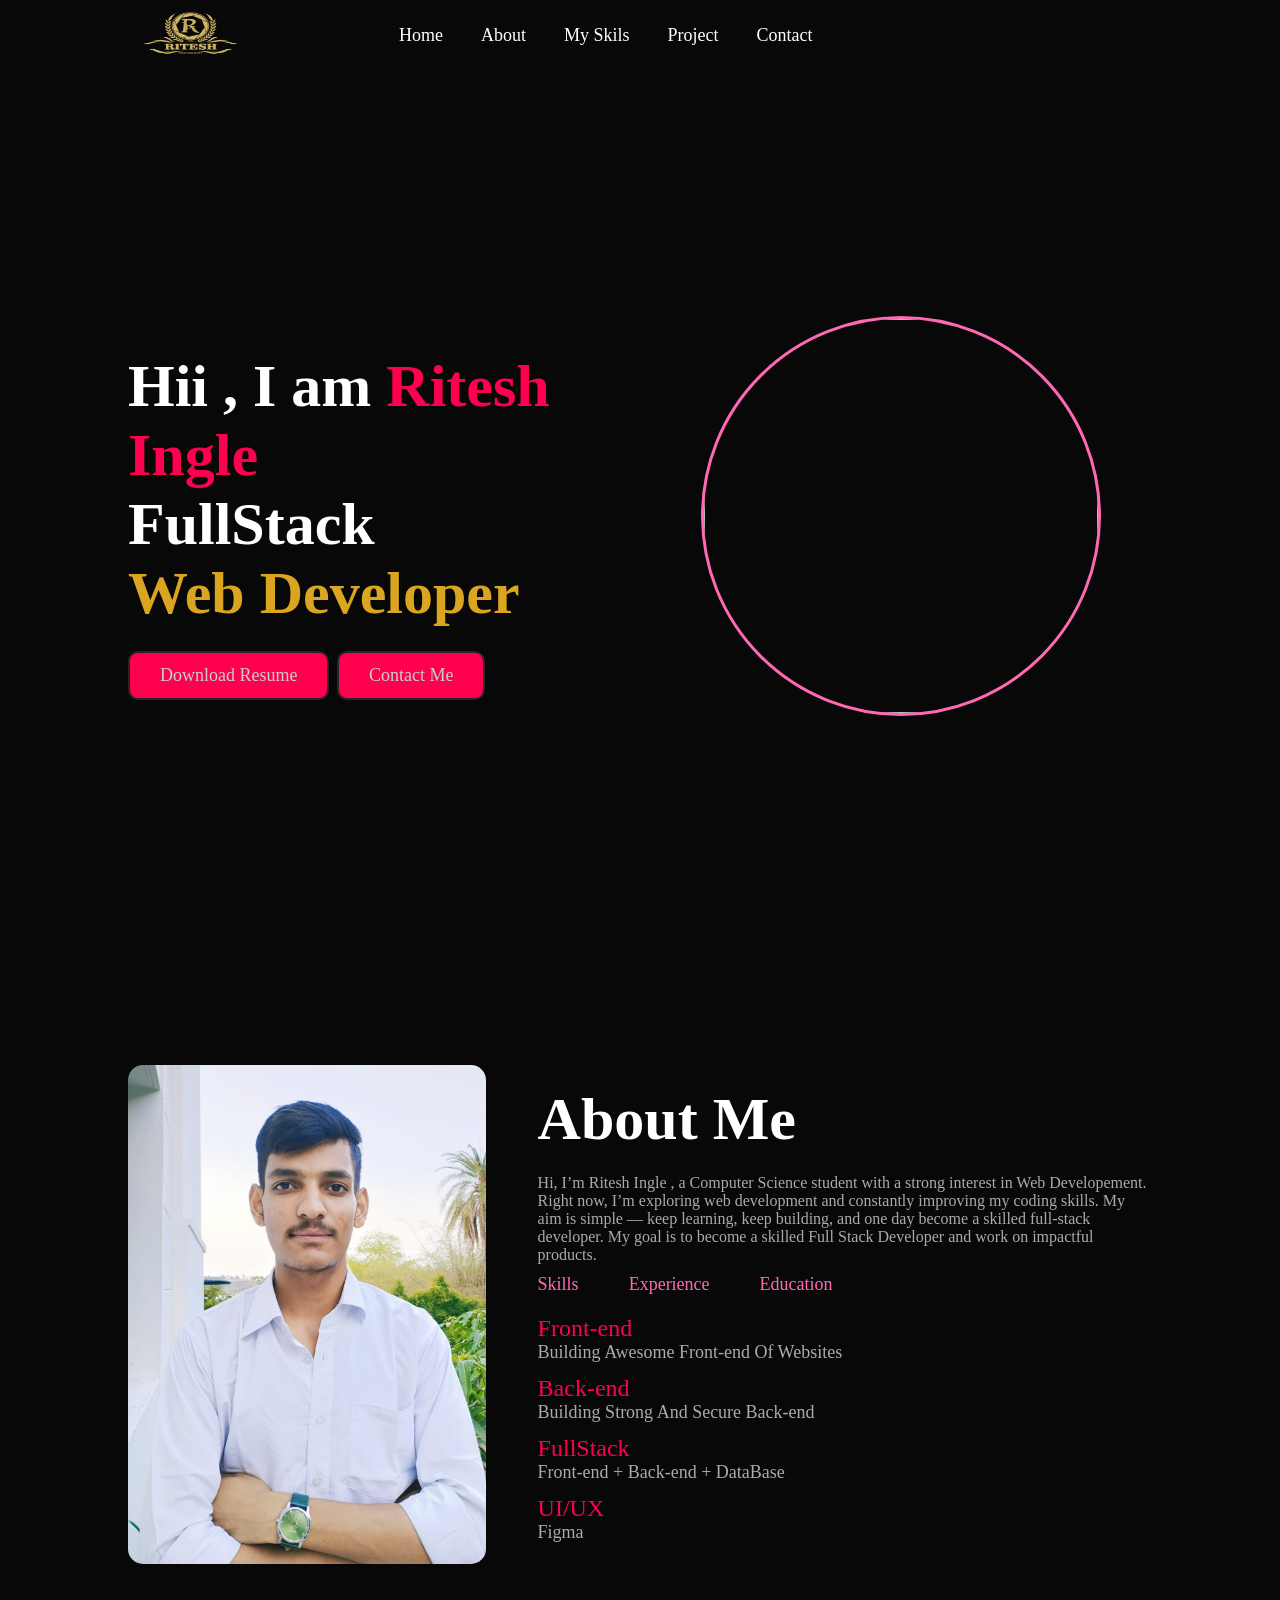
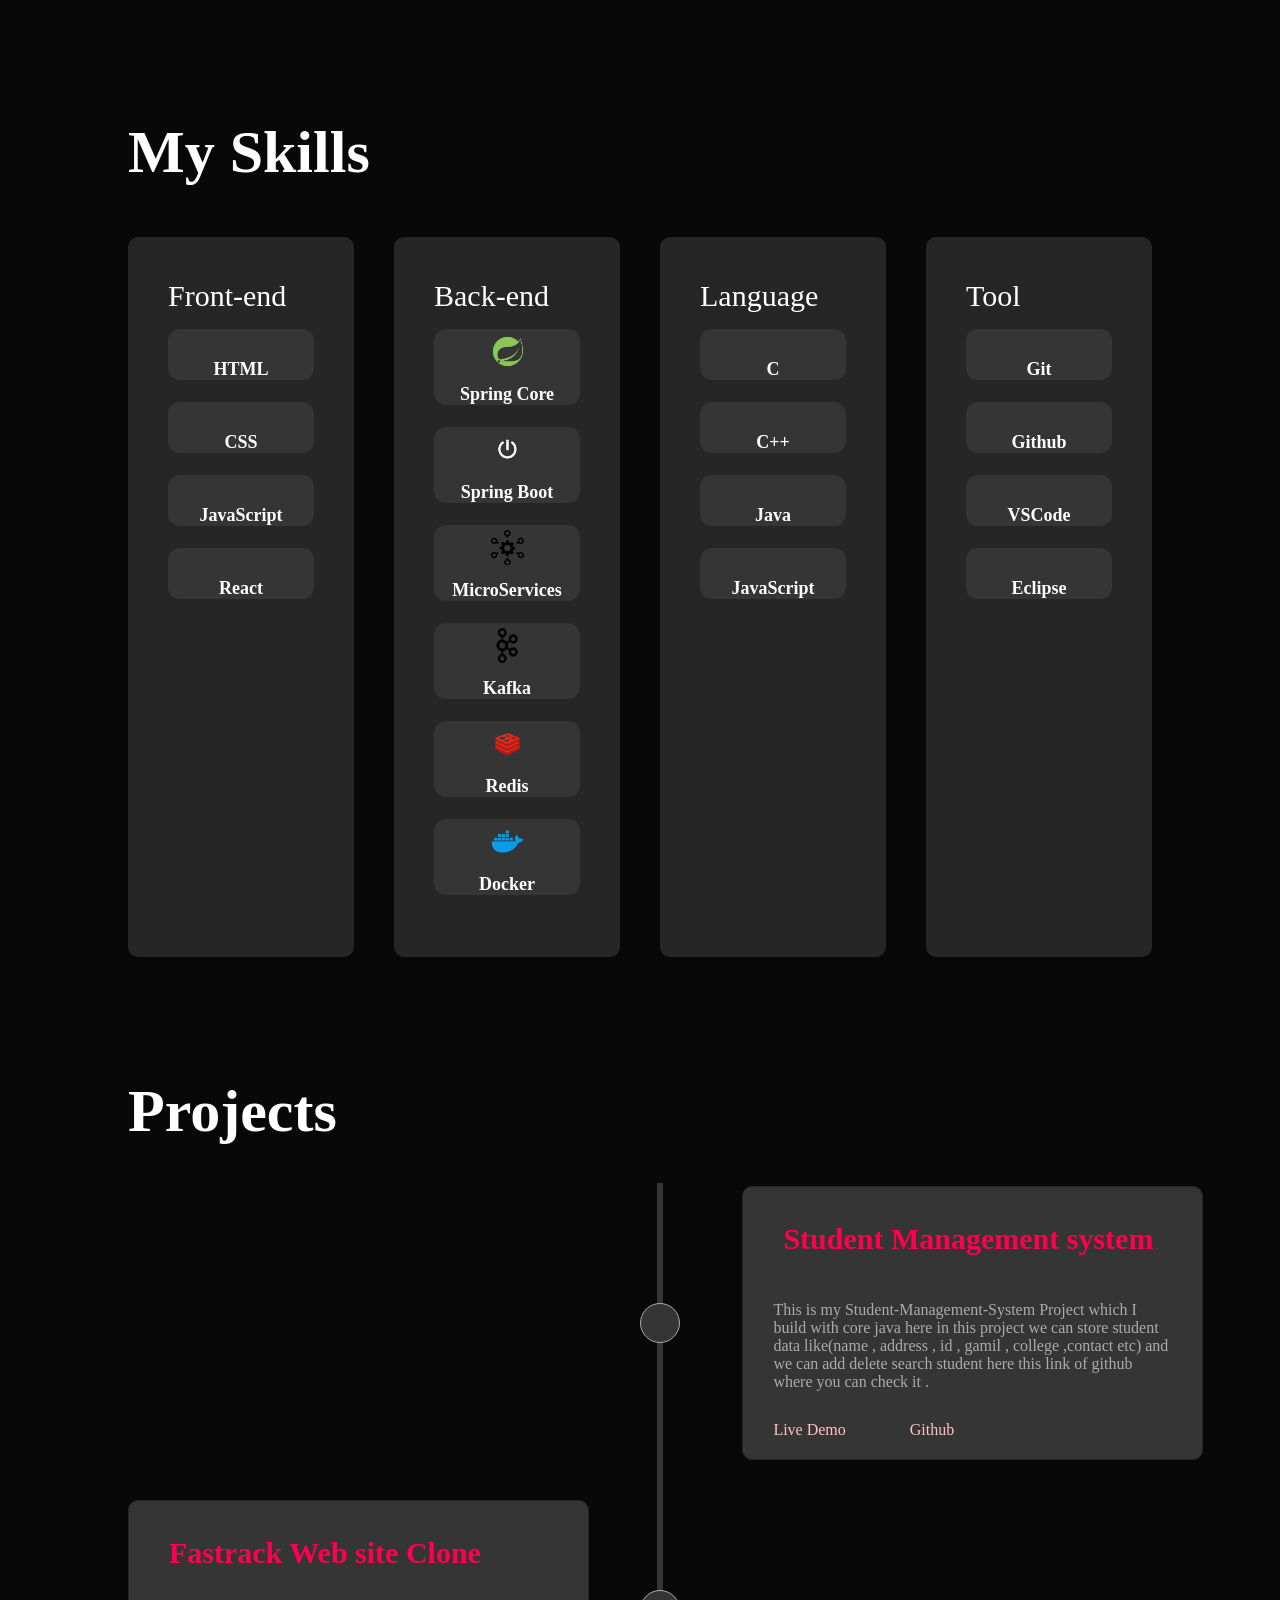
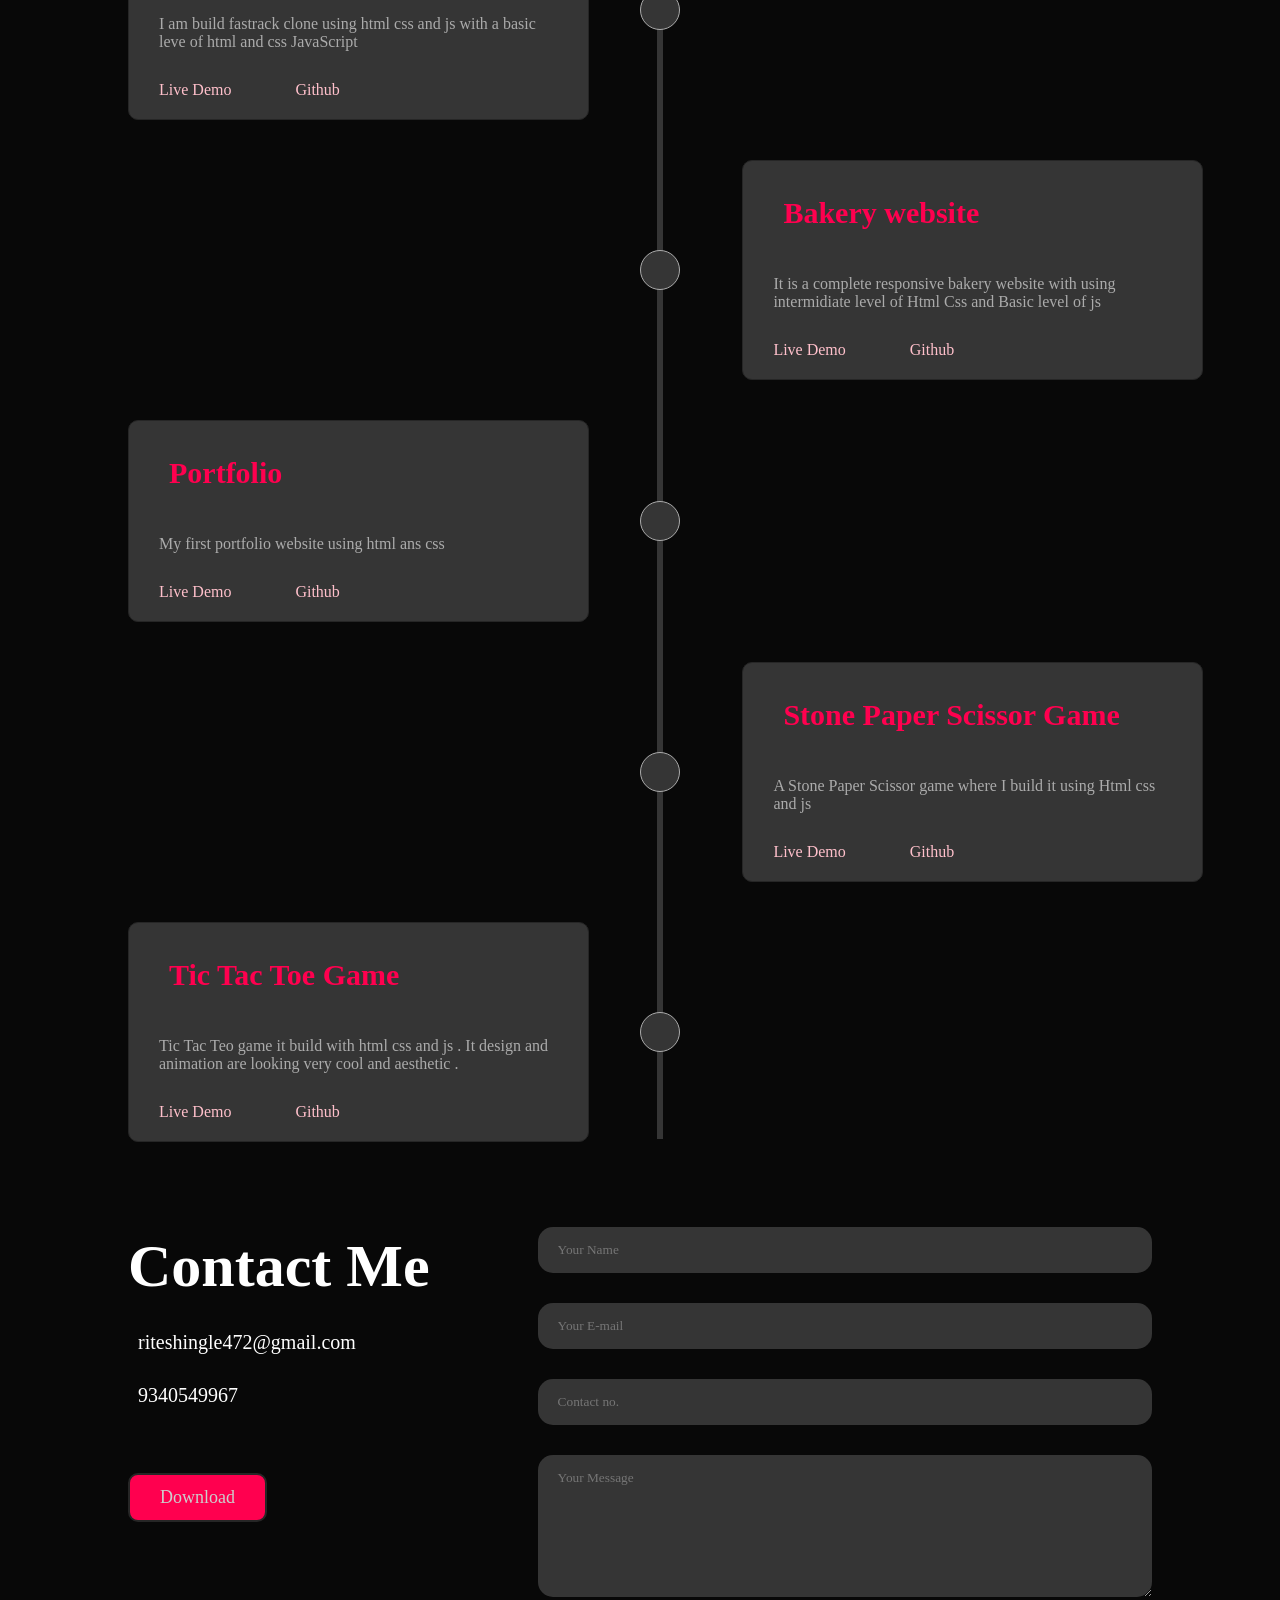
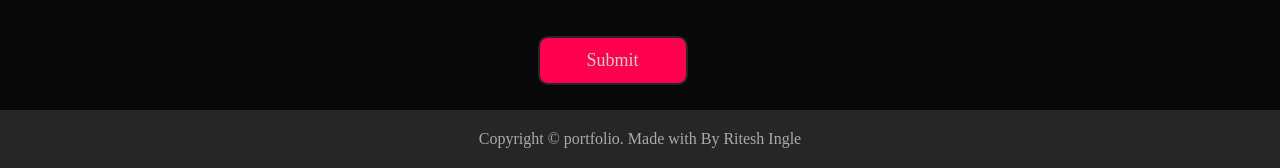
==== commit 6ce93083: "fixed remaining bugs" ====
--- a/Index.html
+++ b/Index.html
@@ -220,14 +220,14 @@
                     </div>
                     <div class="time-line">
                         <div class="text-box left">
-                            <h2>Coffee Site</h2>
+                            <h2>Bakery website</h2>
 
                             <p>It is a complete responsive bakery website with using intermidiate level of Html Css and
                                 Basic level of js</p>
 
-                            <a href="https://github.com/riteshingle472/Coffee-Site.git"><i
-                                    class="fa-solid fa-arrow-up-right-from-square"></i> Live Demo</a>
-                            <a href="https://github.com/riteshingle472/Coffee-Site.git"><i
+                            <a href="https://github.com/riteshingle472/Bakery-Website.git"><i
+                                    class="fa-solid fa-arrow-up-right-from-square"></i> Live Demo</a>
+                            <a href="https://github.com/riteshingle472/Bakery-Website.git"><i
                                     class="fa-brands fa-github"></i> Github</a>
                         </div>
                         <div class="circle"></div>
--- a/style.css
+++ b/style.css
@@ -112,8 +112,8 @@
     display: none;
     font-size: 24px;
     position: fixed;
-    top: 2%;
-    right: 170px;
+    top: 1%;
+    right: 10px;
     z-index: 1000;
 }
 
@@ -650,7 +650,7 @@
         top: 0;
         right: -200px;
         padding-top: 0px;
-        width: 200px;
+        width: auto;
         height: 100%;
         z-index: 2;
         transition: 0.3s ease-in-out;
